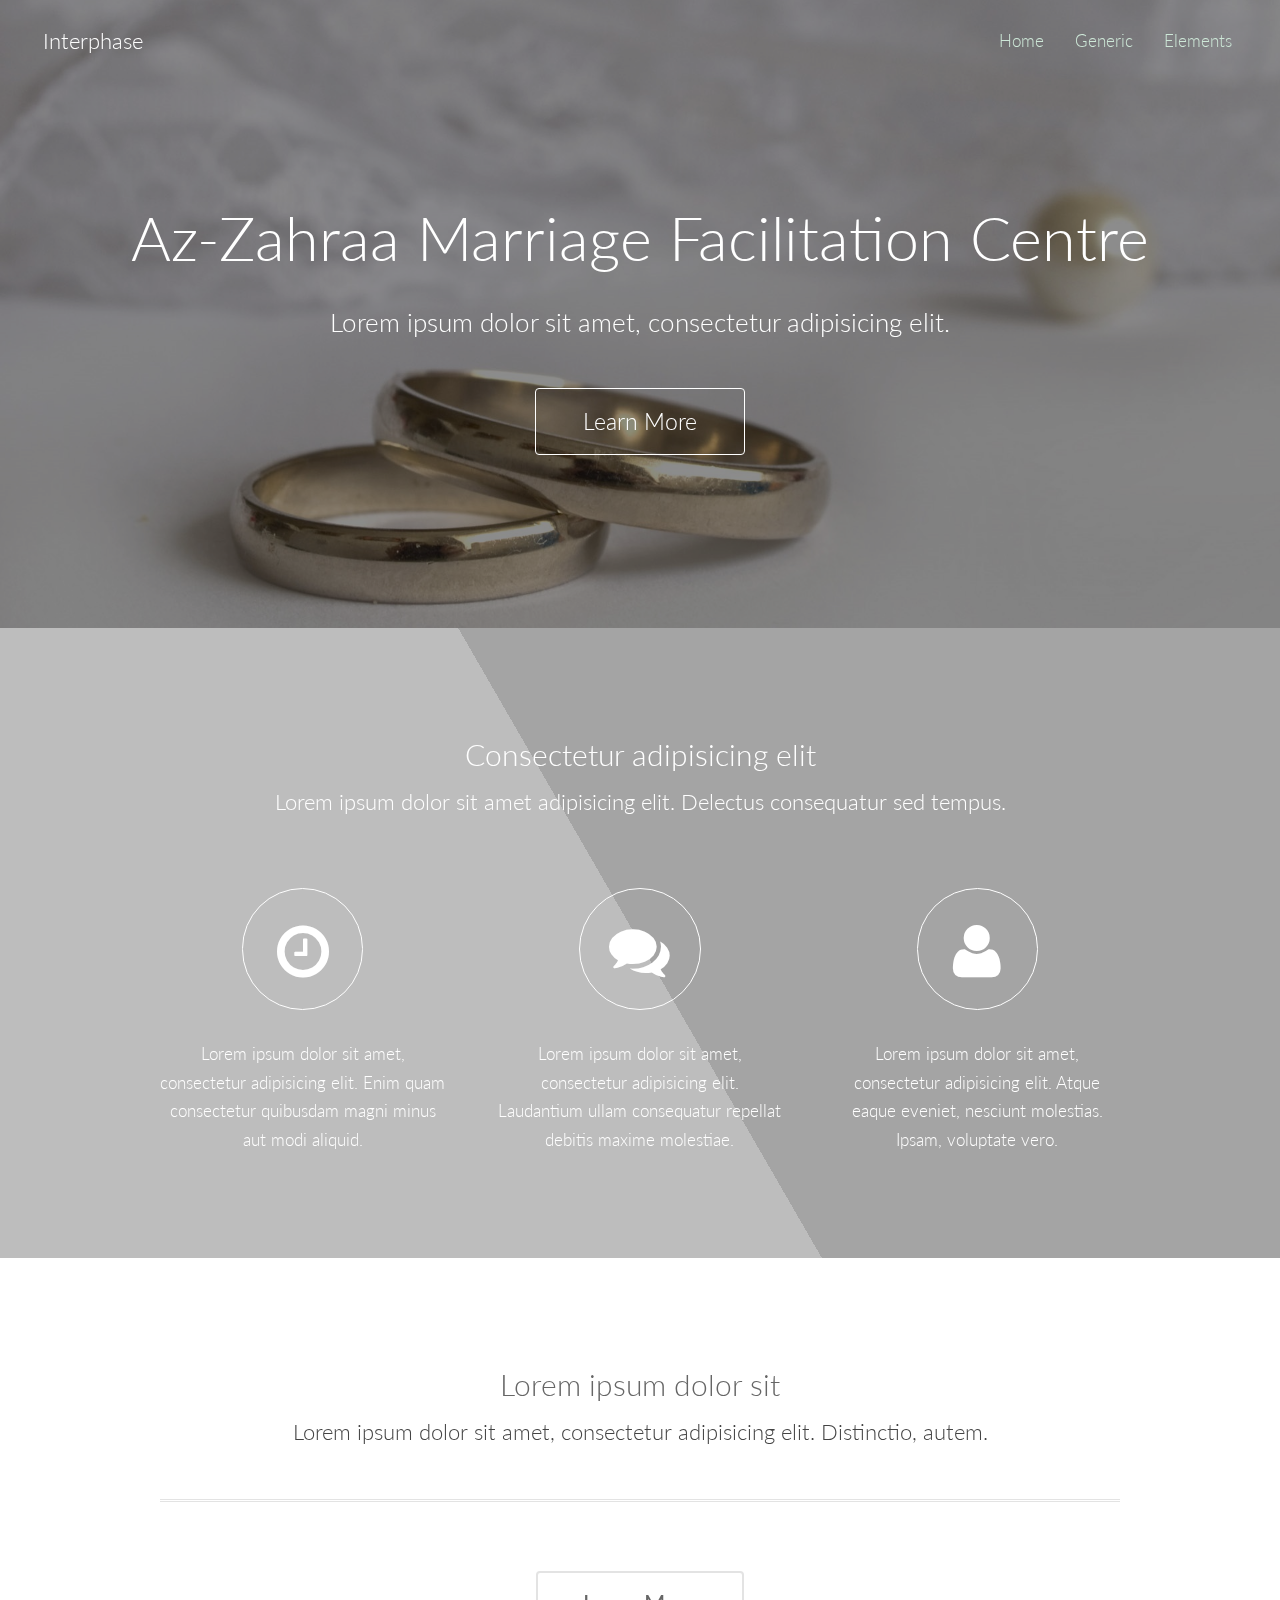
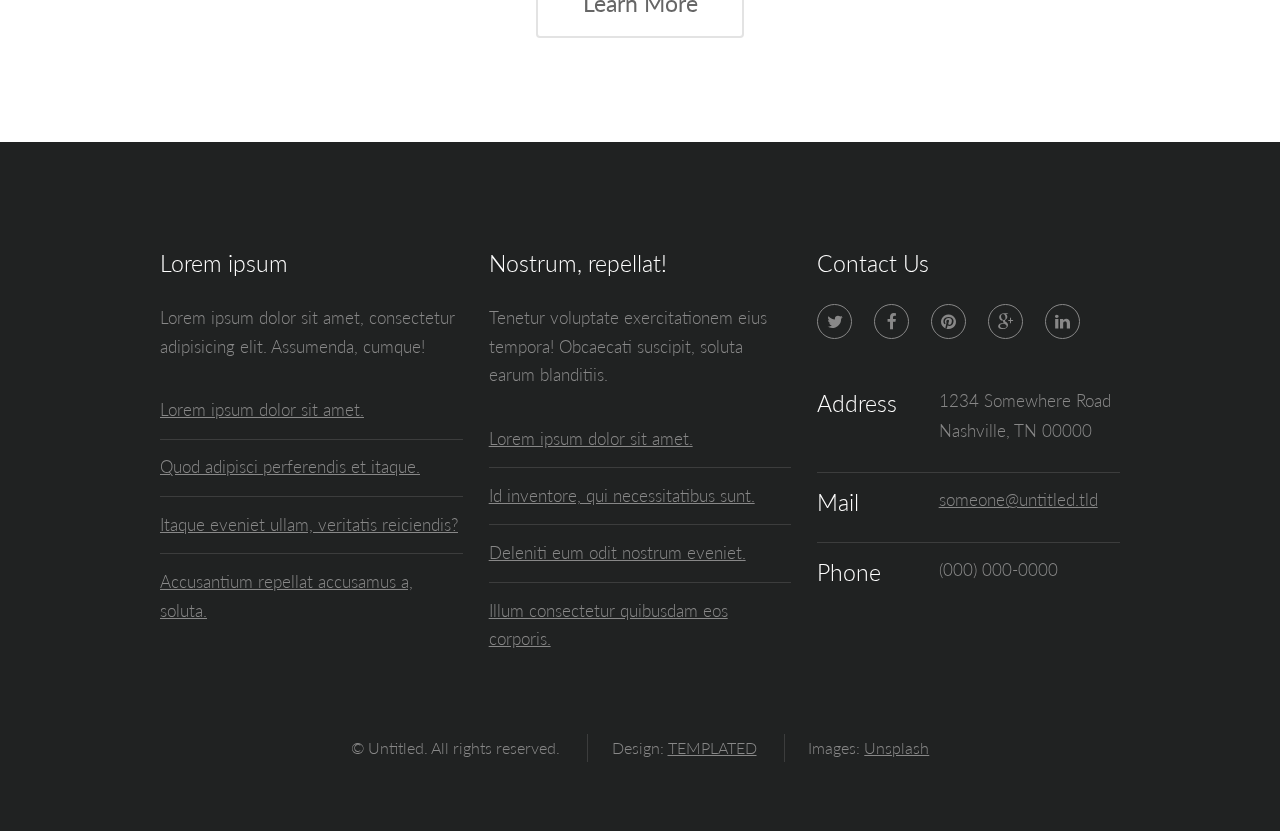
==== WebContent/public/index.html @ b281608e "Puclic website added" ====
<!DOCTYPE html>

<html lang="en">
	<head>
		<meta charset="UTF-8">
		<title>Az-Zahraa MFC</title>
		<meta http-equiv="content-type" content="text/html; charset=utf-8" />
		<meta name="description" content="" />
		<meta name="keywords" content="" />
		<!--[if lte IE 8]><script src="css/ie/html5shiv.js"></script><![endif]-->
		<script src="js/jquery.min.js"></script>
		<script src="js/skel.min.js"></script>
		<script src="js/skel-layers.min.js"></script>
		<script src="js/init.js"></script>
		<noscript>
			<link rel="stylesheet" href="css/skel.css" />
			<link rel="stylesheet" href="css/style.css" />
			<link rel="stylesheet" href="css/style-xlarge.css" />
		</noscript>
		<!--[if lte IE 8]><link rel="stylesheet" href="css/ie/v8.css" /><![endif]-->
	</head>
	<body class="landing">

		<!-- Header -->
			<header id="header">
				<h1><a href="index.html">Interphase</a></h1>
				<nav id="nav">
					<ul>
						<li><a href="index.html">Home</a></li>
						<li><a href="generic.html">Generic</a></li>
						<li><a href="elements.html">Elements</a></li>
					</ul>
				</nav>
			</header>

		<!-- Banner -->
			<section id="banner">
				<h2>Az-Zahraa Marriage Facilitation Centre</h2>
				<p>Lorem ipsum dolor sit amet, consectetur adipisicing elit.</p>
				<ul class="actions">
					<li>
						<a href="#" class="button big">Learn More</a>
					</li>
				</ul>
			</section>

		<!-- One -->
			<section id="one" class="wrapper style1 align-center">
				<div class="container">
					<header>
						<h2>Consectetur adipisicing elit</h2>
						<p>Lorem ipsum dolor sit amet adipisicing elit. Delectus consequatur sed tempus.</p>
					</header>
					<div class="row 200%">
						<section class="4u 12u$(small)">
							<i class="icon big rounded fa-clock-o"></i>
							<p>Lorem ipsum dolor sit amet, consectetur adipisicing elit. Enim quam consectetur quibusdam magni minus aut modi aliquid.</p>
						</section>
						<section class="4u 12u$(small)">
							<i class="icon big rounded fa-comments"></i>
							<p>Lorem ipsum dolor sit amet, consectetur adipisicing elit. Laudantium ullam consequatur repellat debitis maxime molestiae.</p>
						</section>
						<section class="4u$ 12u$(small)">
							<i class="icon big rounded fa-user"></i>
							<p>Lorem ipsum dolor sit amet, consectetur adipisicing elit. Atque eaque eveniet, nesciunt molestias. Ipsam, voluptate vero.</p>
						</section>
					</div>
				</div>
			</section>

		<!-- Two -->
			<section id="two" class="wrapper style2 align-center">
				<div class="container">
					<header>
						<h2>Lorem ipsum dolor sit</h2>
						<p>Lorem ipsum dolor sit amet, consectetur adipisicing elit. Distinctio, autem.</p>
					</header>
					<div class="row">
					</div>
					<footer>
						<ul class="actions">
							<li>
								<a href="#" class="button alt big">Learn More</a>
							</li>
						</ul>
					</footer>
				</div>
			</section>

		<!-- Footer -->
			<footer id="footer">
				<div class="container">
					<div class="row">
						<section class="4u 6u(medium) 12u$(small)">
							<h3>Lorem ipsum</h3>
							<p>Lorem ipsum dolor sit amet, consectetur adipisicing elit. Assumenda, cumque!</p>
							<ul class="alt">
								<li><a href="#">Lorem ipsum dolor sit amet.</a></li>
								<li><a href="#">Quod adipisci perferendis et itaque.</a></li>
								<li><a href="#">Itaque eveniet ullam, veritatis reiciendis?</a></li>
								<li><a href="#">Accusantium repellat accusamus a, soluta.</a></li>
							</ul>
						</section>
						<section class="4u 6u$(medium) 12u$(small)">
							<h3>Nostrum, repellat!</h3>
							<p>Tenetur voluptate exercitationem eius tempora! Obcaecati suscipit, soluta earum blanditiis.</p>
							<ul class="alt">
								<li><a href="#">Lorem ipsum dolor sit amet.</a></li>
								<li><a href="#">Id inventore, qui necessitatibus sunt.</a></li>
								<li><a href="#">Deleniti eum odit nostrum eveniet.</a></li>
								<li><a href="#">Illum consectetur quibusdam eos corporis.</a></li>
							</ul>
						</section>
						<section class="4u$ 12u$(medium) 12u$(small)">
							<h3>Contact Us</h3>
							<ul class="icons">
								<li><a href="#" class="icon rounded fa-twitter"><span class="label">Twitter</span></a></li>
								<li><a href="#" class="icon rounded fa-facebook"><span class="label">Facebook</span></a></li>
								<li><a href="#" class="icon rounded fa-pinterest"><span class="label">Pinterest</span></a></li>
								<li><a href="#" class="icon rounded fa-google-plus"><span class="label">Google+</span></a></li>
								<li><a href="#" class="icon rounded fa-linkedin"><span class="label">LinkedIn</span></a></li>
							</ul>
							<ul class="tabular">
								<li>
									<h3>Address</h3>
									1234 Somewhere Road<br>
									Nashville, TN 00000
								</li>
								<li>
									<h3>Mail</h3>
									<a href="#">someone@untitled.tld</a>
								</li>
								<li>
									<h3>Phone</h3>
									(000) 000-0000
								</li>
							</ul>
						</section>
					</div>
					<ul class="copyright">
						<li>&copy; Untitled. All rights reserved.</li>
						<li>Design: <a href="http://templated.co">TEMPLATED</a></li>
						<li>Images: <a href="http://unsplash.com">Unsplash</a></li>
					</ul>
				</div>
			</footer>

	</body>
</html>
---- WebContent/public/css/skel.css ----
/* Resets (http://meyerweb.com/eric/tools/css/reset/ | v2.0 | 20110126 | License: none (public domain)) */

	html,body,div,span,applet,object,iframe,h1,h2,h3,h4,h5,h6,p,blockquote,pre,a,abbr,acronym,address,big,cite,code,del,dfn,em,img,ins,kbd,q,s,samp,small,strike,strong,sub,sup,tt,var,b,u,i,center,dl,dt,dd,ol,ul,li,fieldset,form,label,legend,table,caption,tbody,tfoot,thead,tr,th,td,article,aside,canvas,details,embed,figure,figcaption,footer,header,hgroup,menu,nav,output,ruby,section,summary,time,mark,audio,video{margin:0;padding:0;border:0;font-size:100%;font:inherit;vertical-align:baseline;}article,aside,details,figcaption,figure,footer,header,hgroup,menu,nav,section{display:block;}body{line-height:1;}ol,ul{list-style:none;}blockquote,q{quotes:none;}blockquote:before,blockquote:after,q:before,q:after{content:'';content:none;}table{border-collapse:collapse;border-spacing:0;}body{-webkit-text-size-adjust:none}

/* Box Model */

	*, *:before, *:after {
		-moz-box-sizing: border-box;
		-webkit-box-sizing: border-box;
		box-sizing: border-box;
	}

/* Container */

	body {
		/* min-width: (containers) */
		min-width: 1200px;
	}

	.container {
		margin-left: auto;
		margin-right: auto;

		/* width: (containers) */
		width: 1200px;
	}

	/* Modifiers */

		/* 125% */
			.container.\31 25\25 {
				width: 100%;

				/* max-width: (containers * 1.25) */
				max-width: 1500px;

				/* min-width: (containers) */
				min-width: 1200px;
			}

		/* 75% */
			.container.\37 5\25 {

				/* width: (containers * 0.75) */
				width: 900px;

			}

		/* 50% */
			.container.\35 0\25 {

				/* width: (containers * 0.50) */
				width: 600px;

			}

		/* 25% */
			.container.\32 5\25 {

				/* width: (containers * 0.25) */
				width: 300px;

			}

/* Grid */

	.row {
		border-bottom: solid 1px transparent;
	}

	.row > * {
		float: left;
	}

	.row:after, .row:before {
		content: '';
		display: block;
		clear: both;
		height: 0;
	}

	.row.uniform > * > :first-child {
		margin-top: 0;
	}

	.row.uniform > * > :last-child {
		margin-bottom: 0;
	}

	/* Gutters */

		/* Normal */

			.row > * {
				/* padding: (gutters.horizontal) 0 0 (gutters.vertical) */
				padding: 0 0 0 2em;
			}

			.row {
				/* margin: -(gutters.horizontal) 0 0 -(gutters.vertical) */
				margin: 0 0 0 -2em;
			}

			.row.uniform > * {
				/* padding: (gutters.vertical) 0 0 (gutters.vertical) */
				padding: 2em 0 0 2em;
			}

			.row.uniform {
				/* margin: -(gutters.vertical) 0 0 -(gutters.vertical) */
				margin: -2em 0 0 -2em;
			}

		/* 200% */

			.row.\32 00\25 > * {
				/* padding: (gutters.horizontal) 0 0 (gutters.vertical) */
				padding: 0 0 0 4em;
			}

			.row.\32 00\25 {
				/* margin: -(gutters.horizontal) 0 0 -(gutters.vertical) */
				margin: 0 0 0 -4em;
			}

			.row.uniform.\32 00\25 > * {
				/* padding: (gutters.vertical) 0 0 (gutters.vertical) */
				padding: 4em 0 0 4em;
			}

			.row.uniform.\32 00\25 {
				/* margin: -(gutters.vertical) 0 0 -(gutters.vertical) */
				margin: -4em 0 0 -4em;
			}

		/* 150% */

			.row.\31 50\25 > * {
				/* padding: (gutters.horizontal) 0 0 (gutters.vertical) */
				padding: 0 0 0 1.5em;
			}

			.row.\31 50\25 {
				/* margin: -(gutters.horizontal) 0 0 -(gutters.vertical) */
				margin: 0 0 0 -1.5em;
			}

			.row.uniform.\31 50\25 > * {
				/* padding: (gutters.vertical) 0 0 (gutters.vertical) */
				padding: 1.5em 0 0 1.5em;
			}

			.row.uniform.\31 50\25 {
				/* margin: -(gutters.vertical) 0 0 -(gutters.vertical) */
				margin: -1.5em 0 0 -1.5em;
			}

		/* 50% */

			.row.\35 0\25 > * {
				/* padding: (gutters.horizontal) 0 0 (gutters.vertical) */
				padding: 0 0 0 1em;
			}

			.row.\35 0\25 {
				/* margin: -(gutters.horizontal) 0 0 -(gutters.vertical) */
				margin: 0 0 0 -1em;
			}

			.row.uniform.\35 0\25 > * {
				/* padding: (gutters.vertical) 0 0 (gutters.vertical) */
				padding: 1em 0 0 1em;
			}

			.row.uniform.\35 0\25 {
				/* margin: -(gutters.vertical) 0 0 -(gutters.vertical) */
				margin: -1em 0 0 -1em;
			}

		/* 25% */

			.row.\32 5\25 > * {
				/* padding: (gutters.horizontal) 0 0 (gutters.vertical) */
				padding: 0 0 0 0.5em;
			}

			.row.\32 5\25 {
				/* margin: -(gutters.horizontal) 0 0 -(gutters.vertical) */
				margin: 0 0 0 -0.5em;
			}

			.row.uniform.\32 5\25 > * {
				/* padding: (gutters.vertical) 0 0 (gutters.vertical) */
				padding: 0.5em 0 0 0.5em;
			}

			.row.uniform.\32 5\25 {
				/* margin: -(gutters.vertical) 0 0 -(gutters.vertical) */
				margin: -0.5em 0 0 -0.5em;
			}

		/* 0% */

			.row.\30 \25 > * {
				/* padding: (gutters.horizontal) 0 0 (gutters.vertical) */
				padding: 0;
			}

			.row.\30 \25 {
				/* margin: -(gutters.horizontal) 0 0 -(gutters.vertical) */
				margin: 0;
			}

	/* Cells */

		.\31 2u, .\31 2u\24, .\31 2u\28 1\29, .\31 2u\24\28 1\29 { width: 100%; clear: none; }
		.\31 1u, .\31 1u\24, .\31 1u\28 1\29, .\31 1u\24\28 1\29 { width: 91.6666666667%; clear: none; }
		.\31 0u, .\31 0u\24, .\31 0u\28 1\29, .\31 0u\24\28 1\29 { width: 83.3333333333%; clear: none; }
		.\39 u, .\39 u\24, .\39 u\28 1\29, .\39 u\24\28 1\29 { width: 75%; clear: none; }
		.\38 u, .\38 u\24, .\38 u\28 1\29, .\38 u\24\28 1\29 { width: 66.6666666667%; clear: none; }
		.\37 u, .\37 u\24, .\37 u\28 1\29, .\37 u\24\28 1\29 { width: 58.3333333333%; clear: none; }
		.\36 u, .\36 u\24, .\36 u\28 1\29, .\36 u\24\28 1\29 { width: 50%; clear: none; }
		.\35 u, .\35 u\24, .\35 u\28 1\29, .\35 u\24\28 1\29 { width: 41.6666666667%; clear: none; }
		.\34 u, .\34 u\24, .\34 u\28 1\29, .\34 u\24\28 1\29 { width: 33.3333333333%; clear: none; }
		.\33 u, .\33 u\24, .\33 u\28 1\29, .\33 u\24\28 1\29 { width: 25%; clear: none; }
		.\32 u, .\32 u\24, .\32 u\28 1\29, .\32 u\24\28 1\29 { width: 16.6666666667%; clear: none; }
		.\31 u, .\31 u\24, .\31 u\28 1\29, .\31 u\24\28 1\29 { width: 8.3333333333%; clear: none; }

		.\31 2u\24 + *, .\31 2u\24\28 1\29 + *,
		.\31 1u\24 + *, .\31 1u\24\28 1\29 + *,
		.\31 0u\24 + *, .\31 0u\24\28 1\29 + *,
		.\39 u\24 + *, .\39 u\24\28 1\29 + *,
		.\38 u\24 + *, .\38 u\24\28 1\29 + *,
		.\37 u\24 + *, .\37 u\24\28 1\29 + *,
		.\36 u\24 + *, .\36 u\24\28 1\29 + *,
		.\35 u\24 + *, .\35 u\24\28 1\29 + *,
		.\34 u\24 + *, .\34 u\24\28 1\29 + *,
		.\33 u\24 + *, .\33 u\24\28 1\29 + *,
		.\32 u\24 + *, .\32 u\24\28 1\29 + *,
		.\31 u\24  + *,  .\31 u\24\28 1\29 + * {
			clear: left;
		}

		.\-11u { margin-left: 91.6666666667% }
		.\-10u { margin-left: 83.3333333333% }
		.\-9u { margin-left: 75% }
		.\-8u { margin-left: 66.6666666667% }
		.\-7u { margin-left: 58.3333333333% }
		.\-6u { margin-left: 50% }
		.\-5u { margin-left: 41.6666666667% }
		.\-4u { margin-left: 33.3333333333% }
		.\-3u { margin-left: 25% }
		.\-2u { margin-left: 16.6666666667% }
		.\-1u { margin-left: 8.3333333333% }
---- WebContent/public/css/style.css ----
@charset "UTF-8";
@import url(font-awesome.min.css);
@import url("http://fonts.googleapis.com/css?family=Lato:300,400");

/*
	Interphase by TEMPLATED
	templated.co @templatedco
	Released for free under the Creative Commons Attribution 3.0 license (templated.co/license)
*/

/* Basic */

	body {
		background: #fff;
	}

	body, input, select, textarea {
		color: #444;
		font-family: "Lato", Helvetica, sans-serif;
		font-size: 15pt;
		font-weight: 300;
		line-height: 1.65em;
	}

	a {
		color: #BDBDBD;
		text-decoration: underline;
	}

		a:hover {
			text-decoration: none;
		}

	strong, b {
		color: #666;
		font-weight: 400;
	}

	em, i {
		font-style: italic;
	}

	p {
		margin: 0 0 2em 0;
	}

	h1, h2, h3, h4, h5, h6 {
		color: #666;
		font-weight: 300;
		line-height: 1em;
		margin: 0 0 1em 0;
	}

		h1 a, h2 a, h3 a, h4 a, h5 a, h6 a {
			color: inherit;
			text-decoration: none;
		}

	h2 {
		font-size: 1.75em;
		line-height: 1.5em;
	}

	h3 {
		font-size: 1.35em;
		line-height: 1.5em;
	}

	h4 {
		font-size: 1.1em;
		line-height: 1.5em;
	}

	h5 {
		font-size: 0.9em;
		line-height: 1.5em;
	}

	h6 {
		font-size: 0.7em;
		line-height: 1.5em;
	}

	sub {
		font-size: 0.8em;
		position: relative;
		top: 0.5em;
	}

	sup {
		font-size: 0.8em;
		position: relative;
		top: -0.5em;
	}

	hr {
		border: 0;
		border-bottom: medium 1px rgba(144, 144, 144, 0.25);
		margin: 2em 0;
	}

		hr.major {
			margin: 3em 0;
		}

	blockquote {
		border-left: solid 4px rgba(144, 144, 144, 0.25);
		font-style: italic;
		margin: 0 0 2em 0;
		padding: 0.5em 0 0.5em 2em;
	}

	code {
		background: rgba(144, 144, 144, 0.075);
		border-radius: 4px;
		border: solid 1px rgba(144, 144, 144, 0.25);
		font-family: "Courier New", monospace;
		font-size: 0.9em;
		margin: 0 0.25em;
		padding: 0.25em 0.65em;
	}

	pre {
		-webkit-overflow-scrolling: touch;
		font-family: "Courier New", monospace;
		font-size: 0.9em;
		margin: 0 0 2em 0;
	}

		pre code {
			display: block;
			line-height: 1.75em;
			padding: 1em 1.5em;
			overflow-x: auto;
		}

	.align-left {
		text-align: left;
	}

	.align-center {
		text-align: center;
	}

	.align-right {
		text-align: right;
	}

/* Section/Article */

	section.special, article.special {
		text-align: center;
	}

	header p {
		position: relative;
		margin: 0 0 1.5em 0;
	}

	header h2 + p {
		font-size: 1.25em;
		margin-top: -1em;
		line-height: 1.5em;
	}

	header h3 + p {
		font-size: 1.1em;
		margin-top: -0.8em;
		line-height: 1.5em;
	}

	header h4 + p,
	header h5 + p,
	header h6 + p {
		font-size: 0.9em;
		margin-top: -0.6em;
		line-height: 1.5em;
	}

	header.major {
		text-align: center;
		margin-bottom: 3em;
	}

		header.major h2 {
			font-size: 3em;
		}

		header.major p {
			border-top: medium double rgba(144, 144, 144, 0.25);
			display: inline-block;
			padding: 2em 2em 0 2em;
		}

/* Form */

	form {
		margin: 0 0 2em 0;
	}

	label {
		color: #666;
		display: block;
		font-size: 0.9em;
		font-weight: 400;
		margin: 0 0 1em 0;
	}

	input[type="text"],
	input[type="password"],
	input[type="email"],
	select,
	textarea {
		-moz-appearance: none;
		-webkit-appearance: none;
		-o-appearance: none;
		-ms-appearance: none;
		appearance: none;
		background: rgba(144, 144, 144, 0.075);
		border-radius: 4px;
		border: none;
		border: solid 1px rgba(144, 144, 144, 0.25);
		color: inherit;
		display: block;
		outline: 0;
		padding: 0 1em;
		text-decoration: none;
		width: 100%;
	}

		input[type="text"]:invalid,
		input[type="password"]:invalid,
		input[type="email"]:invalid,
		select:invalid,
		textarea:invalid {
			box-shadow: none;
		}

		input[type="text"]:focus,
		input[type="password"]:focus,
		input[type="email"]:focus,
		select:focus,
		textarea:focus {
			border-color: #BDBDBD;
			box-shadow: 0 0 0 1px #BDBDBD;
		}

	.select-wrapper {
		text-decoration: none;
		display: block;
		position: relative;
	}

		.select-wrapper:before {
			content: "";
			-moz-osx-font-smoothing: grayscale;
			-webkit-font-smoothing: antialiased;
			font-family: FontAwesome;
			font-style: normal;
			font-weight: normal;
			text-transform: none !important;
		}

		.select-wrapper:before {
			color: rgba(144, 144, 144, 0.25);
			display: block;
			height: 2.75em;
			line-height: 2.75em;
			pointer-events: none;
			position: absolute;
			right: 0;
			text-align: center;
			top: 0;
			width: 2.75em;
		}

		.select-wrapper select::-ms-expand {
			display: none;
		}

	input[type="text"],
	input[type="password"],
	input[type="email"],
	select {
		height: 2.75em;
	}

	textarea {
		padding: 0.75em 1em;
	}

	input[type="checkbox"],
	input[type="radio"] {
		-moz-appearance: none;
		-webkit-appearance: none;
		-o-appearance: none;
		-ms-appearance: none;
		appearance: none;
		display: block;
		float: left;
		margin-right: -2em;
		opacity: 0;
		width: 1em;
		z-index: -1;
	}

		input[type="checkbox"] + label,
		input[type="radio"] + label {
			text-decoration: none;
			color: #444;
			cursor: pointer;
			display: inline-block;
			font-size: 1em;
			font-weight: 300;
			padding-left: 2.4em;
			padding-right: 0.75em;
			position: relative;
		}

			input[type="checkbox"] + label:before,
			input[type="radio"] + label:before {
				-moz-osx-font-smoothing: grayscale;
				-webkit-font-smoothing: antialiased;
				font-family: FontAwesome;
				font-style: normal;
				font-weight: normal;
				text-transform: none !important;
			}

			input[type="checkbox"] + label:before,
			input[type="radio"] + label:before {
				background: rgba(144, 144, 144, 0.075);
				border-radius: 4px;
				border: solid 1px rgba(144, 144, 144, 0.25);
				content: '';
				display: inline-block;
				height: 1.65em;
				left: 0;
				line-height: 1.58125em;
				position: absolute;
				text-align: center;
				top: 0;
				width: 1.65em;
			}

		input[type="checkbox"]:checked + label:before,
		input[type="radio"]:checked + label:before {
			background: #A4A4A4;
			border-color: #A4A4A4;
			color: #ffffff;
			content: '\f00c';
		}

		input[type="checkbox"]:focus + label:before,
		input[type="radio"]:focus + label:before {
			border-color: #BDBDBD;
			box-shadow: 0 0 0 1px #BDBDBD;
		}

	input[type="checkbox"] + label:before {
		border-radius: 4px;
	}

	input[type="radio"] + label:before {
		border-radius: 100%;
	}

	::-webkit-input-placeholder {
		color: #888 !important;
		opacity: 1.0;
	}

	:-moz-placeholder {
		color: #888 !important;
		opacity: 1.0;
	}

	::-moz-placeholder {
		color: #888 !important;
		opacity: 1.0;
	}

	:-ms-input-placeholder {
		color: #888 !important;
		opacity: 1.0;
	}

	.formerize-placeholder {
		color: #888 !important;
		opacity: 1.0;
	}

/* Box */

	.box {
		border-radius: 4px;
		border: solid 1px rgba(144, 144, 144, 0.25);
		margin-bottom: 2em;
		padding: 1.5em;
	}

		.box > :last-child,
		.box > :last-child > :last-child,
		.box > :last-child > :last-child > :last-child {
			margin-bottom: 0;
		}

		.box.alt {
			border: 0;
			border-radius: 0;
			padding: 0;
		}

/* Icon */

	.icon {
		text-decoration: none;
		border-bottom: none;
		position: relative;
	}

		.icon:before {
			-moz-osx-font-smoothing: grayscale;
			-webkit-font-smoothing: antialiased;
			font-family: FontAwesome;
			font-style: normal;
			font-weight: normal;
			text-transform: none !important;
		}

		.icon > .label {
			display: none;
		}

		.icon.rounded {
			border-radius: 100%;
			border: 1px solid #BDBDBD;
			display: inline-block;
			height: 2em;
			line-height: 2em;
			text-align: center;
			width: 2em;
		}

			.icon.rounded.big {
				font-size: 3.5em;
			}

/* Image */

	.image {
		border-radius: 4px;
		border: 0;
		display: inline-block;
		position: relative;
	}

		.image img {
			border-radius: 4px;
			display: block;
		}

		.image.left {
			float: left;
			padding: 0 1.5em 1em 0;
			top: 0.25em;
		}

		.image.right {
			float: right;
			padding: 0 0 1em 1.5em;
			top: 0.25em;
		}

		.image.left, .image.right {
			max-width: 40%;
		}

			.image.left img, .image.right img {
				width: 100%;
			}

		.image.fit {
			display: block;
			margin: 0 0 2em 0;
			width: 100%;
		}

			.image.fit img {
				width: 100%;
			}

/* List */

	ol {
		list-style: decimal;
		margin: 0 0 2em 0;
		padding-left: 1.25em;
	}

		ol li {
			padding-left: 0.25em;
		}

	ul {
		list-style: disc;
		margin: 0 0 2em 0;
		padding-left: 1em;
	}

		ul li {
			padding-left: 0.5em;
		}

		ul.alt {
			list-style: none;
			padding-left: 0;
		}

			ul.alt li {
				border-top: solid 1px rgba(144, 144, 144, 0.25);
				padding: 0.8em 0;
			}

				ul.alt li:first-child {
					border-top: 0;
					padding-top: 0;
				}

		ul.icons {
			cursor: default;
			list-style: none;
			padding-left: 0;
		}

			ul.icons li {
				display: inline-block;
				padding: 0 1em 0 0;
			}

				ul.icons li:last-child {
					padding-right: 0;
				}

		ul.actions {
			cursor: default;
			list-style: none;
			padding-left: 0;
		}

			ul.actions li {
				display: inline-block;
				padding: 0 1em 0 0;
				vertical-align: middle;
			}

				ul.actions li:last-child {
					padding-right: 0;
				}

			ul.actions.small li {
				padding: 0 0.5em 0 0;
			}

			ul.actions.vertical li {
				display: block;
				padding: 1em 0 0 0;
			}

				ul.actions.vertical li:first-child {
					padding-top: 0;
				}

				ul.actions.vertical li > * {
					margin-bottom: 0;
				}

			ul.actions.vertical.small li {
				padding: 0.5em 0 0 0;
			}

				ul.actions.vertical.small li:first-child {
					padding-top: 0;
				}

			ul.actions.fit {
				display: table;
				margin-left: -1em;
				padding: 0;
				table-layout: fixed;
				width: calc(100% + 1em);
			}

				ul.actions.fit li {
					display: table-cell;
					padding: 0 0 0 1em;
				}

					ul.actions.fit li > * {
						margin-bottom: 0;
					}

				ul.actions.fit.small {
					margin-left: -0.5em;
					width: calc(100% + 0.5em);
				}

					ul.actions.fit.small li {
						padding: 0 0 0 0.5em;
					}

		ul.tabular {
			list-style: outside none none;
			padding: 0px;
		}

			ul.tabular li {
				border-top: solid 1px rgba(144, 144, 144, 0.25);
				line-height: 1.75em;
				margin: 1.5em 0px 0px;
				padding-left: 7em;
				padding-top: 12px;
				position: relative;
			}

				ul.tabular li:first-child {
					border-top: 0;
					margin-top: 0;
				}

				ul.tabular li h3 {
					left: 0px;
					position: absolute;
					text-align: center;
					top: 12px;
					vertical-align: top;
					width: 1em;
				}

	dl {
		margin: 0 0 2em 0;
	}

/* Table */

	.table-wrapper {
		-webkit-overflow-scrolling: touch;
		overflow-x: auto;
	}

	table {
		margin: 0 0 2em 0;
		width: 100%;
	}

		table tbody tr {
			border: solid 1px rgba(144, 144, 144, 0.25);
			border-left: 0;
			border-right: 0;
		}

			table tbody tr:nth-child(2n + 1) {
				background-color: rgba(144, 144, 144, 0.075);
			}

		table td {
			padding: 0.75em 0.75em;
		}

		table th {
			color: #666;
			font-size: 0.9em;
			font-weight: 400;
			padding: 0 0.75em 0.75em 0.75em;
			text-align: left;
		}

		table thead {
			border-bottom: solid 2px rgba(144, 144, 144, 0.25);
		}

		table tfoot {
			border-top: solid 2px rgba(144, 144, 144, 0.25);
		}

		table.alt {
			border-collapse: separate;
		}

			table.alt tbody tr td {
				border: solid 1px rgba(144, 144, 144, 0.25);
				border-left-width: 0;
				border-top-width: 0;
			}

				table.alt tbody tr td:first-child {
					border-left-width: 1px;
				}

			table.alt tbody tr:first-child td {
				border-top-width: 1px;
			}

			table.alt thead {
				border-bottom: 0;
			}

			table.alt tfoot {
				border-top: 0;
			}

/* Button */

	input[type="submit"],
	input[type="reset"],
	input[type="button"],
	.button {
		-moz-appearance: none;
		-webkit-appearance: none;
		-o-appearance: none;
		-ms-appearance: none;
		appearance: none;
		-moz-transition: background-color 0.2s ease-in-out, color 0.2s ease-in-out;
		-webkit-transition: background-color 0.2s ease-in-out, color 0.2s ease-in-out;
		-o-transition: background-color 0.2s ease-in-out, color 0.2s ease-in-out;
		-ms-transition: background-color 0.2s ease-in-out, color 0.2s ease-in-out;
		transition: background-color 0.2s ease-in-out, color 0.2s ease-in-out;
		background-color: #A4A4A4;
		border-radius: 4px;
		border: 0;
		color: #ffffff !important;
		cursor: pointer;
		display: inline-block;
		font-weight: 400;
		height: 2.85em;
		line-height: 2.8em;
		padding: 0 2em;
		text-align: center;
		text-decoration: none;
		white-space: nowrap;
	}

		input[type="submit"]:hover,
		input[type="reset"]:hover,
		input[type="button"]:hover,
		.button:hover {
			background-color: #42b972;
		}

		input[type="submit"]:active,
		input[type="reset"]:active,
		input[type="button"]:active,
		.button:active {
			background-color: #34935a;
		}

		input[type="submit"].icon,
		input[type="reset"].icon,
		input[type="button"].icon,
		.button.icon {
			padding-left: 1.35em;
		}

			input[type="submit"].icon:before,
			input[type="reset"].icon:before,
			input[type="button"].icon:before,
			.button.icon:before {
				margin-right: 0.5em;
			}

		input[type="submit"].fit,
		input[type="reset"].fit,
		input[type="button"].fit,
		.button.fit {
			display: block;
			margin: 0 0 1em 0;
			width: 100%;
		}

		input[type="submit"].small,
		input[type="reset"].small,
		input[type="button"].small,
		.button.small {
			font-size: 0.8em;
		}

		input[type="submit"].big,
		input[type="reset"].big,
		input[type="button"].big,
		.button.big {
			font-size: 1.35em;
		}

		input[type="submit"].alt,
		input[type="reset"].alt,
		input[type="button"].alt,
		.button.alt {
			background-color: transparent;
			box-shadow: inset 0 0 0 2px rgba(144, 144, 144, 0.25);
			color: #666 !important;
		}

			input[type="submit"].alt:hover,
			input[type="reset"].alt:hover,
			input[type="button"].alt:hover,
			.button.alt:hover {
				background-color: rgba(144, 144, 144, 0.075);
			}

			input[type="submit"].alt:active,
			input[type="reset"].alt:active,
			input[type="button"].alt:active,
			.button.alt:active {
				background-color: rgba(144, 144, 144, 0.2);
			}

			input[type="submit"].alt.icon:before,
			input[type="reset"].alt.icon:before,
			input[type="button"].alt.icon:before,
			.button.alt.icon:before {
				color: #888;
			}

		input[type="submit"].special,
		input[type="reset"].special,
		input[type="button"].special,
		.button.special {
			background-color: #BDBDBD;
			color: #ffffff !important;
		}

			input[type="submit"].special:hover,
			input[type="reset"].special:hover,
			input[type="button"].special:hover,
			.button.special:hover {
				background-color: #5cb67e;
			}

			input[type="submit"].special:active,
			input[type="reset"].special:active,
			input[type="button"].special:active,
			.button.special:active {
				background-color: #459a65;
			}

		input[type="submit"].disabled, input[type="submit"]:disabled,
		input[type="reset"].disabled,
		input[type="reset"]:disabled,
		input[type="button"].disabled,
		input[type="button"]:disabled,
		.button.disabled,
		.button:disabled {
			background-color: #444 !important;
			box-shadow: inset 0 -0.15em 0 0 rgba(0, 0, 0, 0.15);
			color: #fff !important;
			cursor: default;
			opacity: 0.25;
		}

/* Header */

	body.landing #header {
		background-color: transparent;
		left: 0;
		position: absolute;
		top: 0;
	}

	#header {
		background-color: #202222;
		color: #ffffff;
		cursor: default;
		height: 4.75em;
		line-height: 4.75em;
		width: 100%;
		z-index: 10000;
	}

		#header h1 {
			color: #ffffff;
			height: inherit;
			left: 2.5em;
			line-height: inherit;
			margin: 0;
			padding: 0;
			position: absolute;
			top: 0;
		}

			#header h1 a {
				font-size: 1.25em;
			}

		#header nav {
			height: inherit;
			line-height: inherit;
			position: absolute;
			right: 2.75em;
			top: 0;
			vertical-align: middle;
		}

			#header nav > ul {
				list-style: none;
				margin: 0;
				padding-left: 0;
			}

				#header nav > ul > li {
					border-radius: 4px;
					display: inline-block;
					margin-left: 1.5em;
					padding-left: 0;
				}

					#header nav > ul > li a {
						-moz-transition: color 0.2s ease-in-out;
						-webkit-transition: color 0.2s ease-in-out;
						-o-transition: color 0.2s ease-in-out;
						-ms-transition: color 0.2s ease-in-out;
						transition: color 0.2s ease-in-out;
						color: #cee8d8;
						display: inline-block;
						text-decoration: none;
					}

						#header nav > ul > li a:hover {
							color: #ffffff;
						}

					#header nav > ul > li:first-child {
						margin-left: 0;
					}

					#header nav > ul > li .button {
						height: 2.25em;
						line-height: 2.25em;
						margin-bottom: 0;
						padding: 0 1em;
						position: relative;
						top: -0.075em;
						vertical-align: middle;
					}

		#header .container {
			position: relative;
		}

			#header .container h1 {
				left: 0;
			}

			#header .container nav {
				right: 0;
			}

/* Banner */

	#banner {
		background: url("images/overlay.png"), url("../images/banner.jpg");
		background-position: center;
		background-repeat: no-repeat;
		background-size: cover;
		color: #ffffff;
		padding: 16em 0em 14em;
		text-align: center;
	}

		#banner h2 {
			color: #ffffff;
			font-size: 3em;
			line-height: 1em;
			margin: 0 0 0.5em 0;
			padding: 0;
		}

		#banner p {
			font-size: 1.5em;
			margin: 1.5em 0 0 0;
		}

		#banner .actions {
			margin: 3em 0 0 0;
		}

		#banner .button {
			background-color: transparent;
			border: 1px solid #ffffff;
			font-weight: 300;
		}

			#banner .button:hover {
				background-color: rgba(255, 255, 255, 0.2);
			}

/* Wrapper */

	.wrapper {
		padding: 6em 0em 4em;
	}

		.wrapper.style1 {
			background-color: #A4A4A4;
			-moz-background-image: linear-gradient(60deg, #BDBDBD 50%, #A4A4A4 50%);
			-webkit-background-image: linear-gradient(60deg, #BDBDBD 50%, #A4A4A4 50%);
			-o-background-image: linear-gradient(60deg, #BDBDBD 50%, #A4A4A4 50%);
			-ms-background-image: linear-gradient(60deg, #BDBDBD 50%, #A4A4A4 50%);
			background-image: linear-gradient(60deg, #BDBDBD 50%, #A4A4A4 50%);
			color: #ffffff;
		}

			.wrapper.style1 header {
				margin-bottom: 4em;
			}

			.wrapper.style1 h2 {
				color: #ffffff;
			}

			.wrapper.style1 .icon.big {
				border-color: #ffffff;
				margin-bottom: 0.5em;
			}

		.wrapper.style2 .title, .wrapper.style2 header {
			border-bottom: medium double rgba(144, 144, 144, 0.25);
			padding-bottom: 1em;
		}

		.wrapper.style2 header {
			margin-bottom: 4em;
		}

		.wrapper.style2 .feature {
			margin: 0 0 2em 0;
		}

/* Footer */

	#footer {
		background: #202222;
		color: #888;
		padding: 6em 0em 4em;
	}

		#footer h2, #footer h3, #footer h4 {
			color: #ffffff;
		}

		#footer a {
			-moz-transition: all 0.2s ease-in-out;
			-webkit-transition: all 0.2s ease-in-out;
			-o-transition: all 0.2s ease-in-out;
			-ms-transition: all 0.2s ease-in-out;
			transition: all 0.2s ease-in-out;
			color: #888;
		}

			#footer a:active, #footer a:hover {
				color: #ffffff;
			}

		#footer .icons .rounded {
			border-color: #888;
			font-size: 1.5em;
		}

			#footer .icons .rounded:active, #footer .icons .rounded:hover {
				border-color: #ffffff;
			}

		#footer .copyright {
			font-size: 0.9em;
			margin: 2em 0 0 0;
			padding: 0;
			text-align: center;
		}

			#footer .copyright li {
				border-left: solid 1px rgba(144, 144, 144, 0.25);
				display: inline-block;
				list-style: none;
				margin-left: 1.5em;
				padding-left: 1.5em;
			}

				#footer .copyright li:first-child {
					border-left: 0;
					margin-left: 0;
					padding-left: 0;
				}
---- WebContent/public/css/style-xlarge.css ----
/*
	Interphase by TEMPLATED
	templated.co @templatedco
	Released for free under the Creative Commons Attribution 3.0 license (templated.co/license)
*/

/* Basic */

	body, input, select, textarea {
		font-size: 13pt;
	}
---- WebContent/public/css/ie/v8.css ----
/*
	Interphase by TEMPLATED
	templated.co @templatedco
	Released for free under the Creative Commons Attribution 3.0 license (templated.co/license)
*/

/* Banner */

	#banner {
		background: url("../../images/banner.jpg");
		background-size: cover;
		-ms-behavior: url("css/ie/backgroundsize.min.htc");
	}
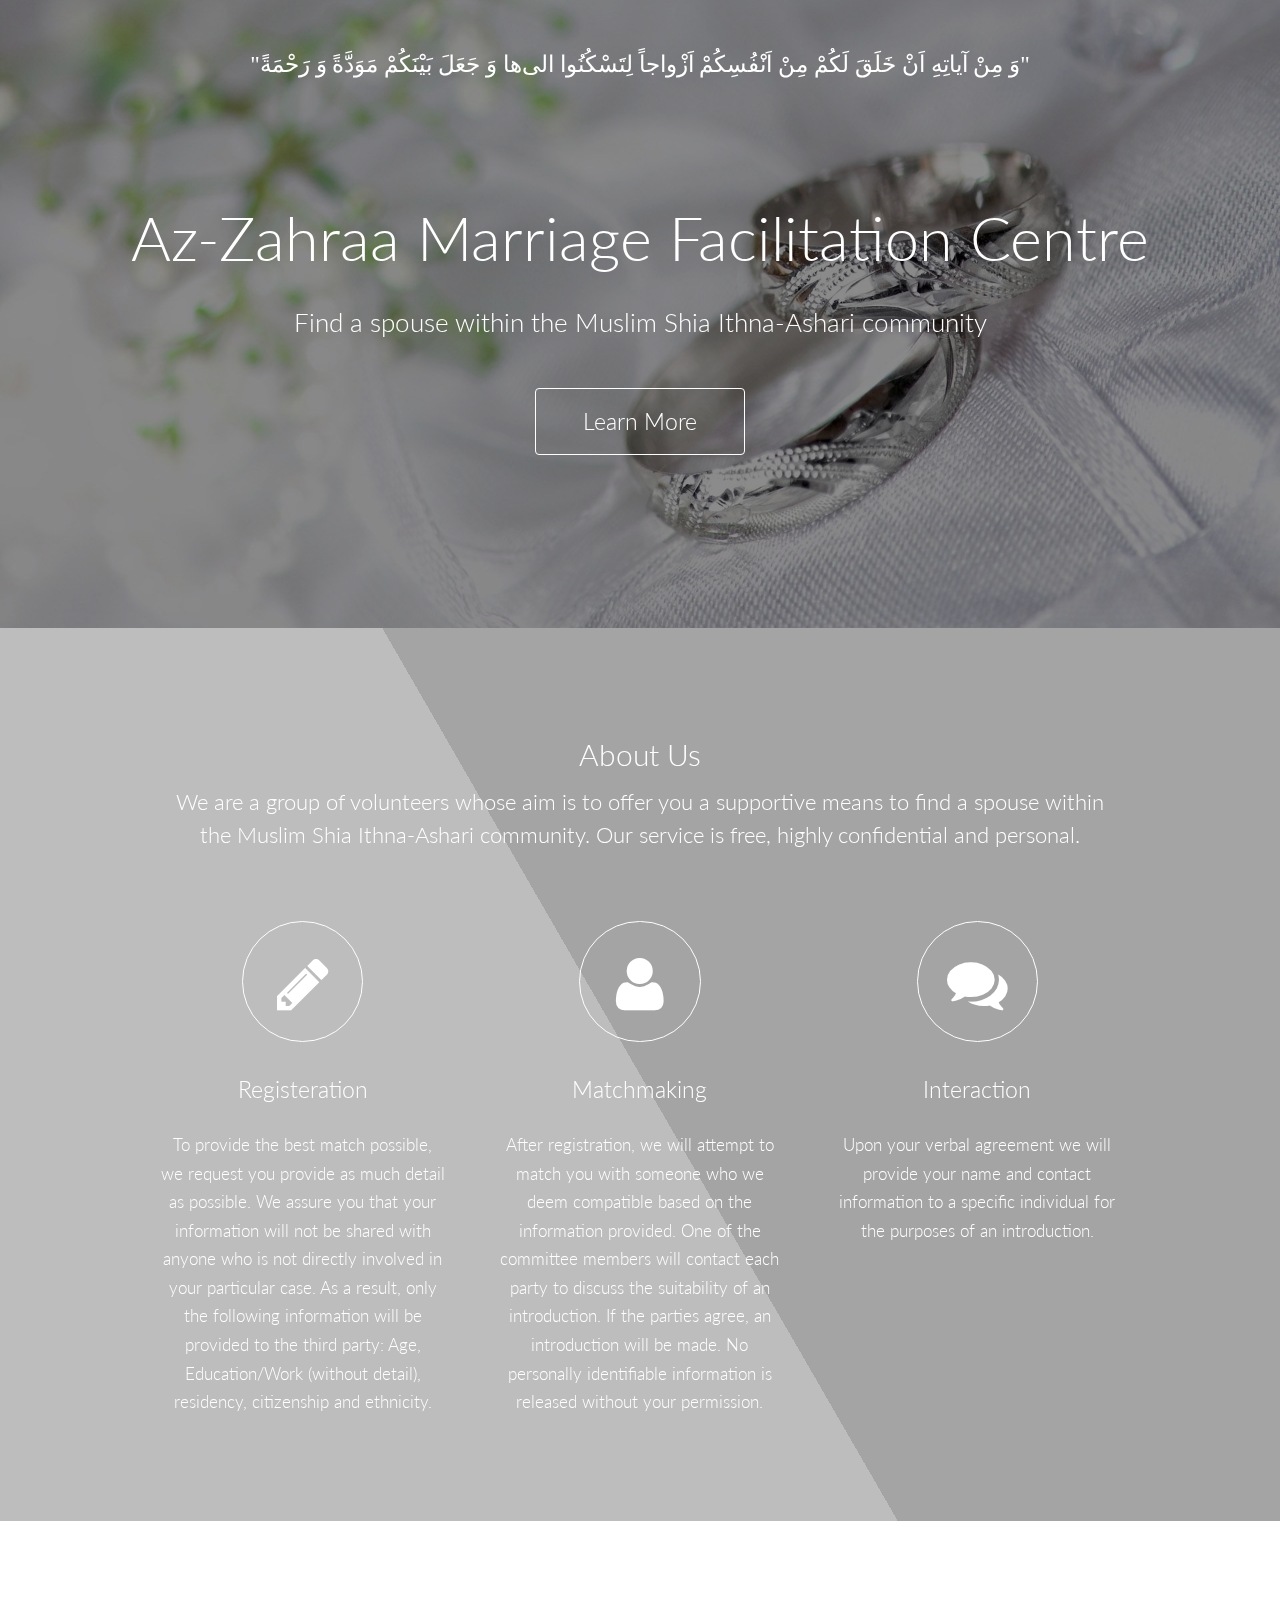
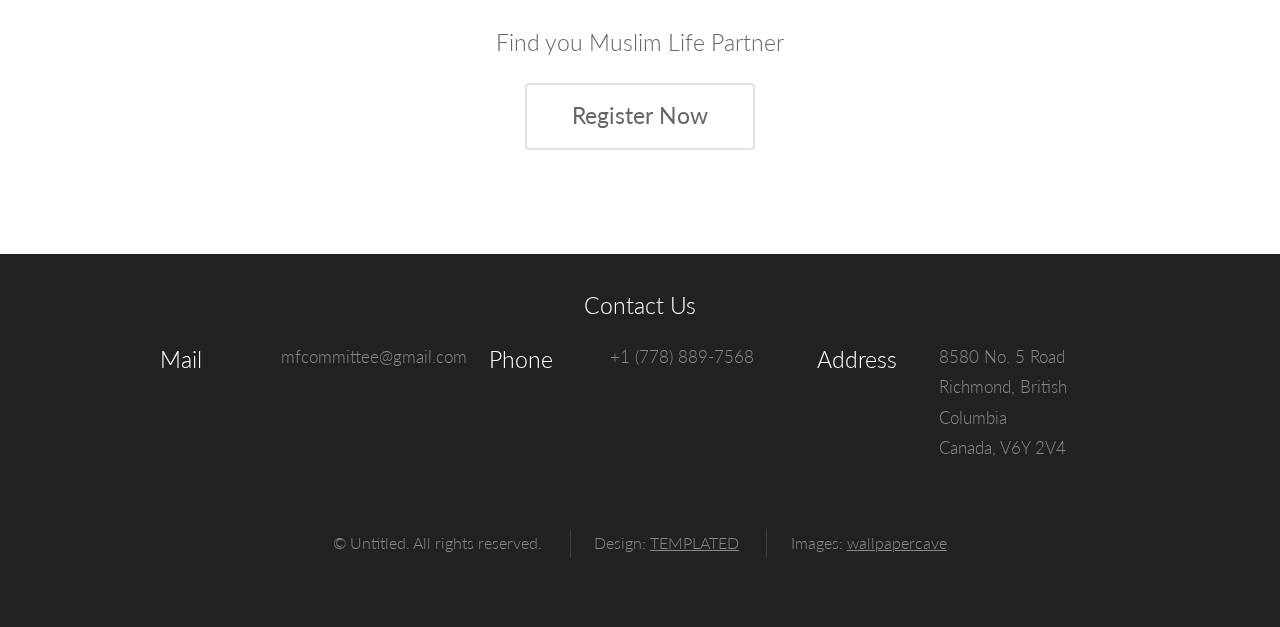
==== commit 903c2d51: "more changes added" ====
--- a/WebContent/public/index.html
+++ b/WebContent/public/index.html
@@ -1,149 +1,139 @@
 <!DOCTYPE html>
 
 <html lang="en">
-	<head>
-		<meta charset="UTF-8">
-		<title>Az-Zahraa MFC</title>
-		<meta http-equiv="content-type" content="text/html; charset=utf-8" />
-		<meta name="description" content="" />
-		<meta name="keywords" content="" />
-		<!--[if lte IE 8]><script src="css/ie/html5shiv.js"></script><![endif]-->
-		<script src="js/jquery.min.js"></script>
-		<script src="js/skel.min.js"></script>
-		<script src="js/skel-layers.min.js"></script>
-		<script src="js/init.js"></script>
-		<noscript>
-			<link rel="stylesheet" href="css/skel.css" />
-			<link rel="stylesheet" href="css/style.css" />
-			<link rel="stylesheet" href="css/style-xlarge.css" />
-		</noscript>
-		<!--[if lte IE 8]><link rel="stylesheet" href="css/ie/v8.css" /><![endif]-->
-	</head>
-	<body class="landing">
+<head>
+<meta charset="UTF-8">
+<title>Az-Zahraa MFC</title>
+<meta http-equiv="content-type" content="text/html; charset=utf-8" />
+<meta name="description" content="" />
+<meta name="keywords" content="" />
+<!--[if lte IE 8]><script src="css/ie/html5shiv.js"></script><![endif]-->
+<script src="js/jquery.min.js"></script>
+<script src="js/skel.min.js"></script>
+<script src="js/skel-layers.min.js"></script>
+<script src="js/init.js"></script>
+<noscript>
+	<link rel="stylesheet" href="css/skel.css" />
+	<link rel="stylesheet" href="css/style.css" />
+	<link rel="stylesheet" href="css/style-xlarge.css" />
+</noscript>
+<!--[if lte IE 8]><link rel="stylesheet" href="css/ie/v8.css" /><![endif]-->
+</head>
+<body class="landing">
 
-		<!-- Header -->
-			<header id="header">
-				<h1><a href="index.html">Interphase</a></h1>
-				<nav id="nav">
-					<ul>
-						<li><a href="index.html">Home</a></li>
-						<li><a href="generic.html">Generic</a></li>
-						<li><a href="elements.html">Elements</a></li>
+	<!-- Header -->
+	<header id="header">
+		<h3
+			style="font-family: Traditional Arabic; color: white; text-align: center; margin-top: 2em;">
+			"وَ مِنْ آیاتِهِ اَنْ خَلَقَ لَکُمْ مِنْ اَنْفُسِکُمْ اَزْواجاً
+			لِتَسْکُنُوا الی‌ها وَ جَعَلَ بَیْنَکُمْ مَوَدَّةً وَ رَحْمَةً"</h3>
+		</nav>
+	</header>
+
+	<!-- Banner -->
+	<section id="banner">
+		<h2>Az-Zahraa Marriage Facilitation Centre</h2>
+		<p>Find a spouse within the Muslim Shia Ithna-Ashari community</p>
+		<ul class="actions">
+			<li><a href="#one" class="button big">Learn More</a></li>
+		</ul>
+	</section>
+
+	<!-- One -->
+	<section id="one" class="wrapper style1 align-center">
+		<div class="container">
+			<header>
+				<h2>About Us</h2>
+				<p>
+					We are a group of volunteers whose aim is to offer you a supportive
+					means to find a spouse within <br /> the Muslim Shia Ithna-Ashari
+					community. Our service is free, highly confidential and personal.
+				</p>
+			</header>
+			<div class="row 200%">
+				<section class="4u 12u$(small)">
+					<i class="icon big rounded fa-pencil"></i>
+					<h3 class="steps">Registeration</h3>
+					<p>To provide the best match possible, we request you provide
+						as much detail as possible. We assure you that your information
+						will not be shared with anyone who is not directly involved in
+						your particular case. As a result, only the following information
+						will be provided to the third party: Age, Education/Work (without
+						detail), residency, citizenship and ethnicity.</p>
+				</section>
+				<section class="4u 12u$(small)">
+					<i class="icon big rounded fa-user"></i>
+					<h3 class="steps">Matchmaking</h3>
+					<p>After registration, we will attempt to match you with
+						someone who we deem compatible based on the information provided.
+						One of the committee members will contact each party to discuss
+						the suitability of an introduction. If the parties agree, an
+						introduction will be made. No personally identifiable information
+						is released without your permission.</p>
+				</section>
+				<section class="4u$ 12u$(small)">
+					<i class="icon big rounded fa-comments"></i>
+					<h3 class="steps">Interaction</h3>
+					<p>Upon your verbal agreement we will provide your name and
+						contact information to a specific individual for the purposes of
+						an introduction.</p>
+				</section>
+			</div>
+		</div>
+	</section>
+
+	<!-- Two -->
+	<section id="two" class="wrapper style2 align-center">
+		<div class="container">
+			<h3>Find you Muslim Life Partner</h3>
+			<footer>
+				<ul class="actions">
+					<li><a href="register.html" class="button alt big">Register Now</a></li>
+				</ul>
+			</footer>
+		</div>
+	</section>
+
+	<!-- Footer -->
+	<footer id="footer">
+		<div class="container">
+			<h3
+				style="text-align: center; margin-top: -3em; margin-bottom: -0.7em;">Contact
+				Us</h3>
+			<div class="row">
+				<section class="4u 6u(medium) 12u$(small)">
+					<h3></h3>
+					<ul class="tabular">
+						<li>
+							<h3>Mail</h3>mfcommittee@gmail.com
+						</li>
 					</ul>
-				</nav>
-			</header>
+				</section>
+				<section class="4u 6u$(medium) 12u$(small)">
+					<h3></h3>
+					<ul class="tabular">
+						<li>
+							<h3>Phone</h3> +1 (778) 889-7568
+						</li>
+					</ul>
+				</section>
+				<section class="4u$ 12u$(medium) 12u$(small)">
+					<h3></h3>
+					<ul class="tabular">
+						<li>
+							<h3>Address</h3> 8580 No. 5 Road <br/>Richmond, British Columbia<br/>
+							Canada, V6Y 2V4
+						</li>
+					</ul>
+				</section>
+			</div>
+			<ul class="copyright">
+				<li>&copy; Untitled. All rights reserved.</li>
+				<li>Design: <a href="http://templated.co">TEMPLATED</a></li>
+				<li>Images: <a href="http://wallpapercave.com">wallpapercave</a></li>
+			</ul>
+		</div>
+	</footer>
 
-		<!-- Banner -->
-			<section id="banner">
-				<h2>Az-Zahraa Marriage Facilitation Centre</h2>
-				<p>Lorem ipsum dolor sit amet, consectetur adipisicing elit.</p>
-				<ul class="actions">
-					<li>
-						<a href="#" class="button big">Learn More</a>
-					</li>
-				</ul>
-			</section>
-
-		<!-- One -->
-			<section id="one" class="wrapper style1 align-center">
-				<div class="container">
-					<header>
-						<h2>Consectetur adipisicing elit</h2>
-						<p>Lorem ipsum dolor sit amet adipisicing elit. Delectus consequatur sed tempus.</p>
-					</header>
-					<div class="row 200%">
-						<section class="4u 12u$(small)">
-							<i class="icon big rounded fa-clock-o"></i>
-							<p>Lorem ipsum dolor sit amet, consectetur adipisicing elit. Enim quam consectetur quibusdam magni minus aut modi aliquid.</p>
-						</section>
-						<section class="4u 12u$(small)">
-							<i class="icon big rounded fa-comments"></i>
-							<p>Lorem ipsum dolor sit amet, consectetur adipisicing elit. Laudantium ullam consequatur repellat debitis maxime molestiae.</p>
-						</section>
-						<section class="4u$ 12u$(small)">
-							<i class="icon big rounded fa-user"></i>
-							<p>Lorem ipsum dolor sit amet, consectetur adipisicing elit. Atque eaque eveniet, nesciunt molestias. Ipsam, voluptate vero.</p>
-						</section>
-					</div>
-				</div>
-			</section>
-
-		<!-- Two -->
-			<section id="two" class="wrapper style2 align-center">
-				<div class="container">
-					<header>
-						<h2>Lorem ipsum dolor sit</h2>
-						<p>Lorem ipsum dolor sit amet, consectetur adipisicing elit. Distinctio, autem.</p>
-					</header>
-					<div class="row">
-					</div>
-					<footer>
-						<ul class="actions">
-							<li>
-								<a href="#" class="button alt big">Learn More</a>
-							</li>
-						</ul>
-					</footer>
-				</div>
-			</section>
-
-		<!-- Footer -->
-			<footer id="footer">
-				<div class="container">
-					<div class="row">
-						<section class="4u 6u(medium) 12u$(small)">
-							<h3>Lorem ipsum</h3>
-							<p>Lorem ipsum dolor sit amet, consectetur adipisicing elit. Assumenda, cumque!</p>
-							<ul class="alt">
-								<li><a href="#">Lorem ipsum dolor sit amet.</a></li>
-								<li><a href="#">Quod adipisci perferendis et itaque.</a></li>
-								<li><a href="#">Itaque eveniet ullam, veritatis reiciendis?</a></li>
-								<li><a href="#">Accusantium repellat accusamus a, soluta.</a></li>
-							</ul>
-						</section>
-						<section class="4u 6u$(medium) 12u$(small)">
-							<h3>Nostrum, repellat!</h3>
-							<p>Tenetur voluptate exercitationem eius tempora! Obcaecati suscipit, soluta earum blanditiis.</p>
-							<ul class="alt">
-								<li><a href="#">Lorem ipsum dolor sit amet.</a></li>
-								<li><a href="#">Id inventore, qui necessitatibus sunt.</a></li>
-								<li><a href="#">Deleniti eum odit nostrum eveniet.</a></li>
-								<li><a href="#">Illum consectetur quibusdam eos corporis.</a></li>
-							</ul>
-						</section>
-						<section class="4u$ 12u$(medium) 12u$(small)">
-							<h3>Contact Us</h3>
-							<ul class="icons">
-								<li><a href="#" class="icon rounded fa-twitter"><span class="label">Twitter</span></a></li>
-								<li><a href="#" class="icon rounded fa-facebook"><span class="label">Facebook</span></a></li>
-								<li><a href="#" class="icon rounded fa-pinterest"><span class="label">Pinterest</span></a></li>
-								<li><a href="#" class="icon rounded fa-google-plus"><span class="label">Google+</span></a></li>
-								<li><a href="#" class="icon rounded fa-linkedin"><span class="label">LinkedIn</span></a></li>
-							</ul>
-							<ul class="tabular">
-								<li>
-									<h3>Address</h3>
-									1234 Somewhere Road<br>
-									Nashville, TN 00000
-								</li>
-								<li>
-									<h3>Mail</h3>
-									<a href="#">someone@untitled.tld</a>
-								</li>
-								<li>
-									<h3>Phone</h3>
-									(000) 000-0000
-								</li>
-							</ul>
-						</section>
-					</div>
-					<ul class="copyright">
-						<li>&copy; Untitled. All rights reserved.</li>
-						<li>Design: <a href="http://templated.co">TEMPLATED</a></li>
-						<li>Images: <a href="http://unsplash.com">Unsplash</a></li>
-					</ul>
-				</div>
-			</footer>
-
-	</body>
+</body>
 </html>--- a/WebContent/public/css/style.css
+++ b/WebContent/public/css/style.css
@@ -191,6 +191,10 @@
 			display: inline-block;
 			padding: 2em 2em 0 2em;
 		}
+
+	h3.steps{
+	color: #FFF;
+	}
 
 /* Form */
 
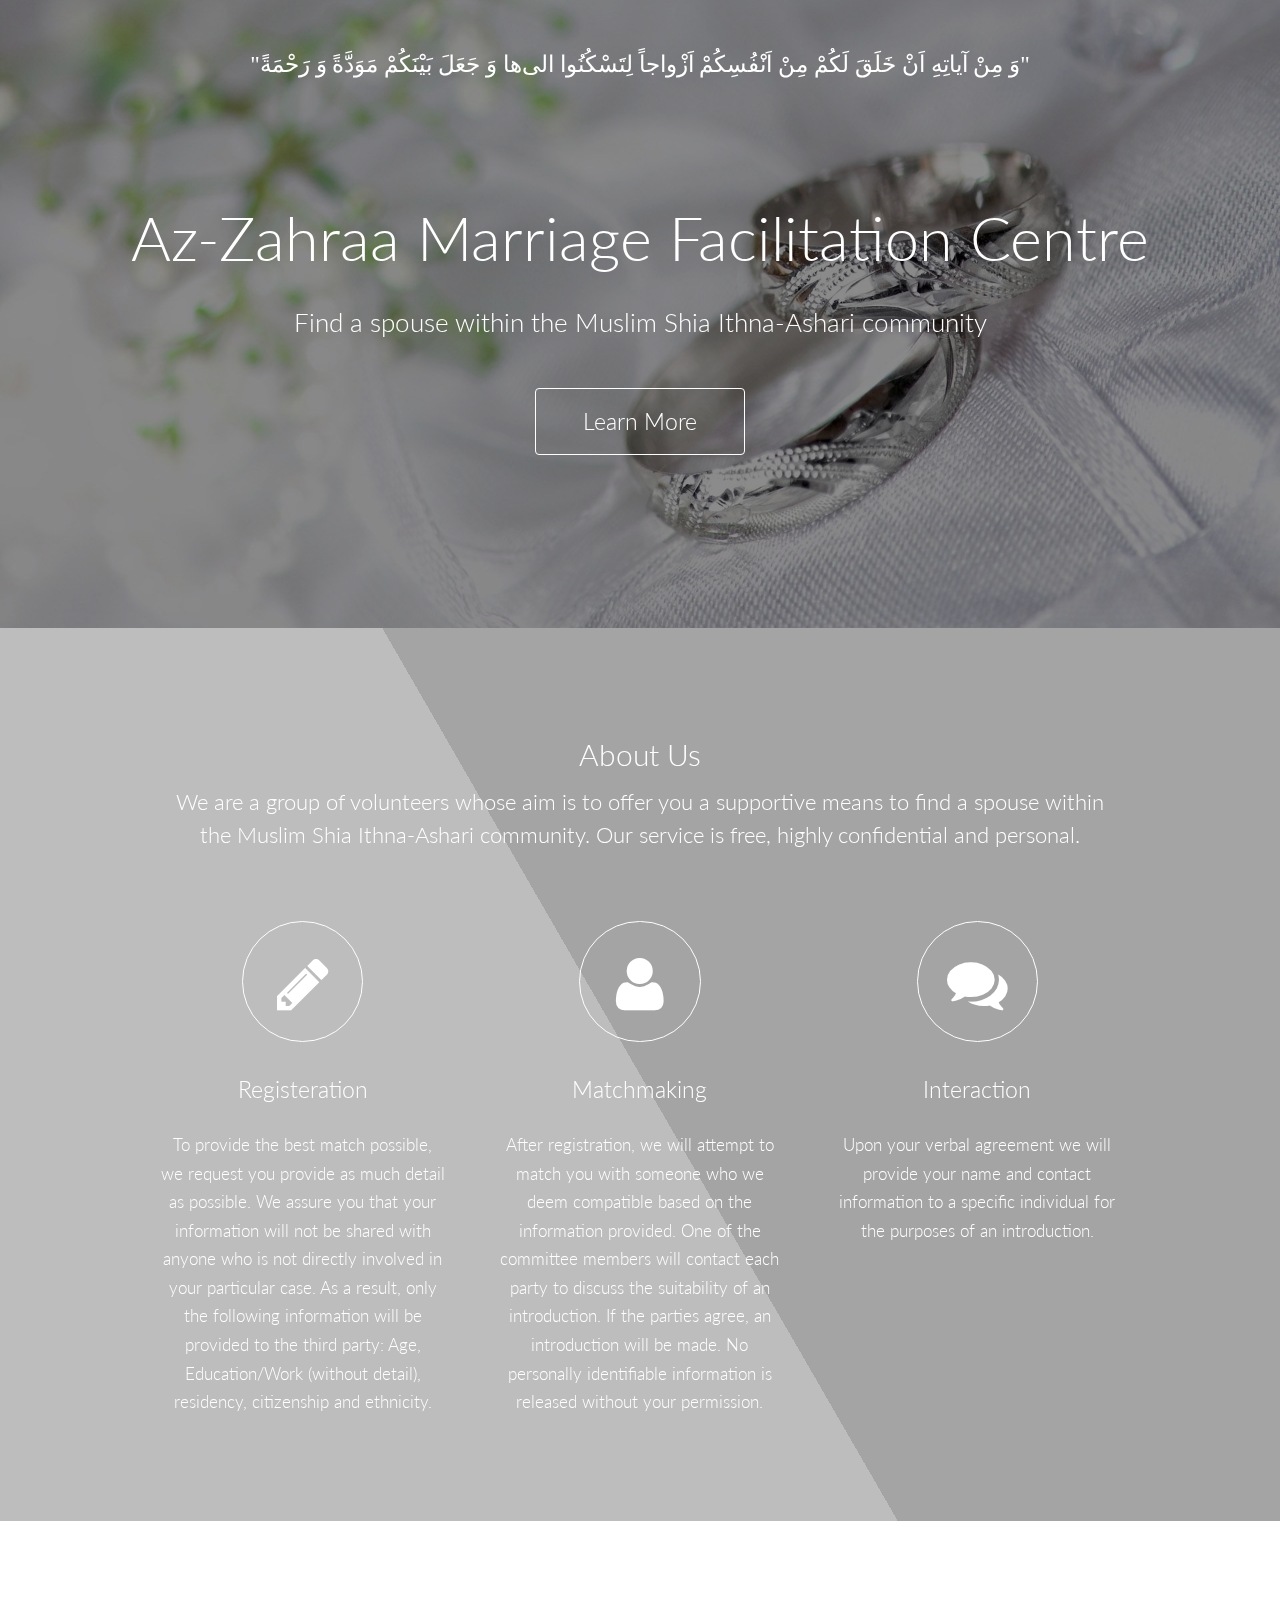
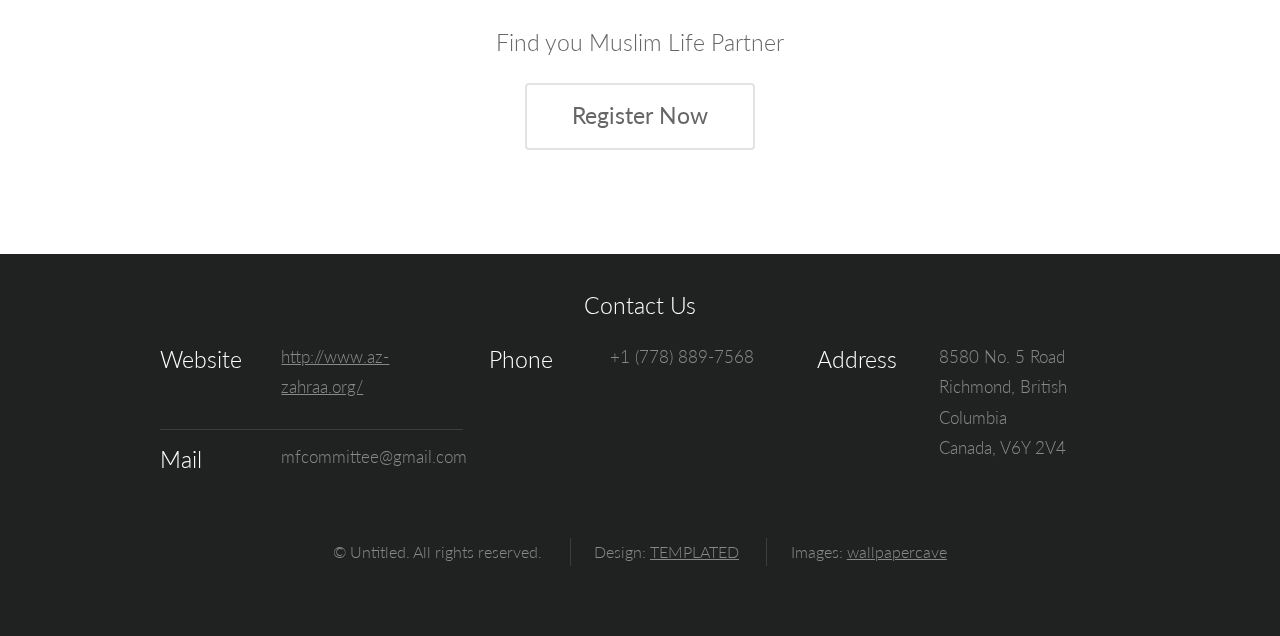
==== commit 38b7f65f: "Lots of changes for new applications" ====
--- a/WebContent/public/index.html
+++ b/WebContent/public/index.html
@@ -27,7 +27,6 @@
 			style="font-family: Traditional Arabic; color: white; text-align: center; margin-top: 2em;">
 			"وَ مِنْ آیاتِهِ اَنْ خَلَقَ لَکُمْ مِنْ اَنْفُسِکُمْ اَزْواجاً
 			لِتَسْکُنُوا الی‌ها وَ جَعَلَ بَیْنَکُمْ مَوَدَّةً وَ رَحْمَةً"</h3>
-		</nav>
 	</header>
 
 	<!-- Banner -->
@@ -105,6 +104,9 @@
 					<h3></h3>
 					<ul class="tabular">
 						<li>
+							<h3>Website</h3><a href="http://www.az-zahraa.org/">http://www.az-zahraa.org/</a>
+						</li>
+						<li>
 							<h3>Mail</h3>mfcommittee@gmail.com
 						</li>
 					</ul>
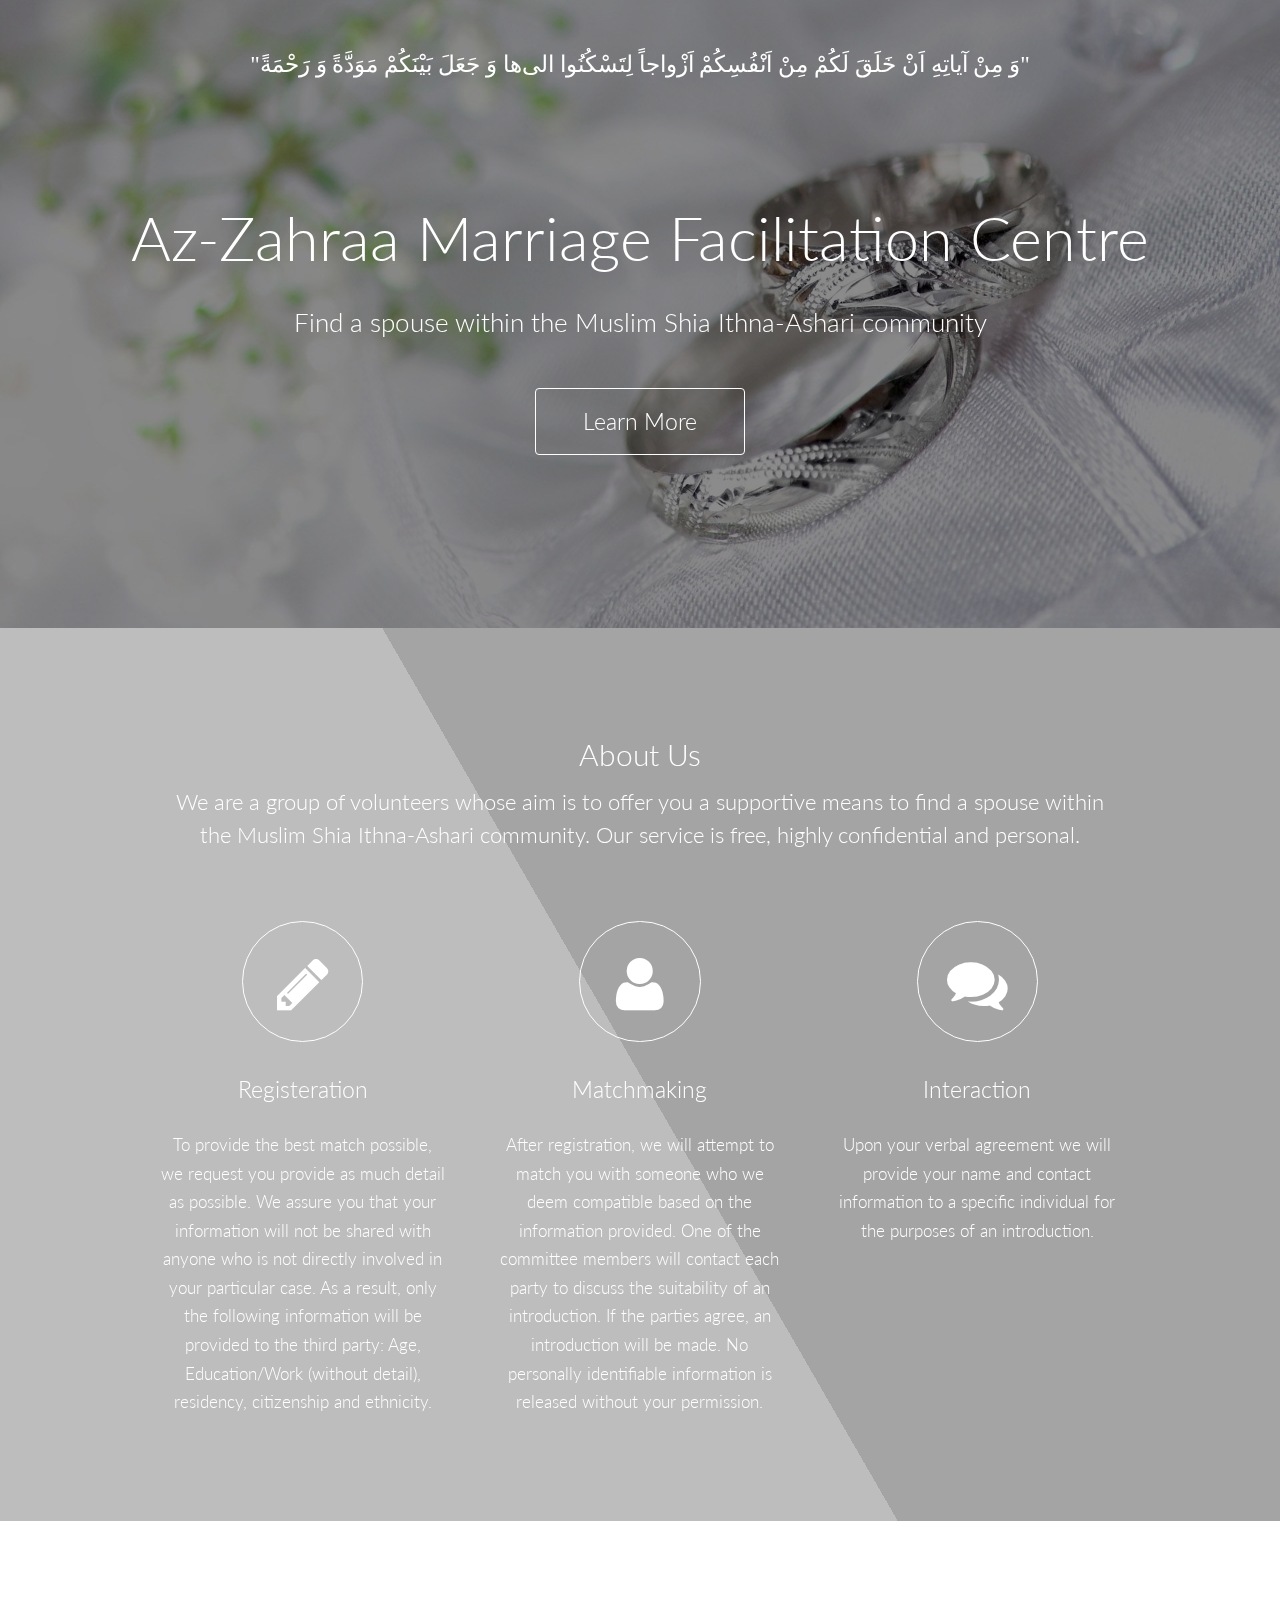
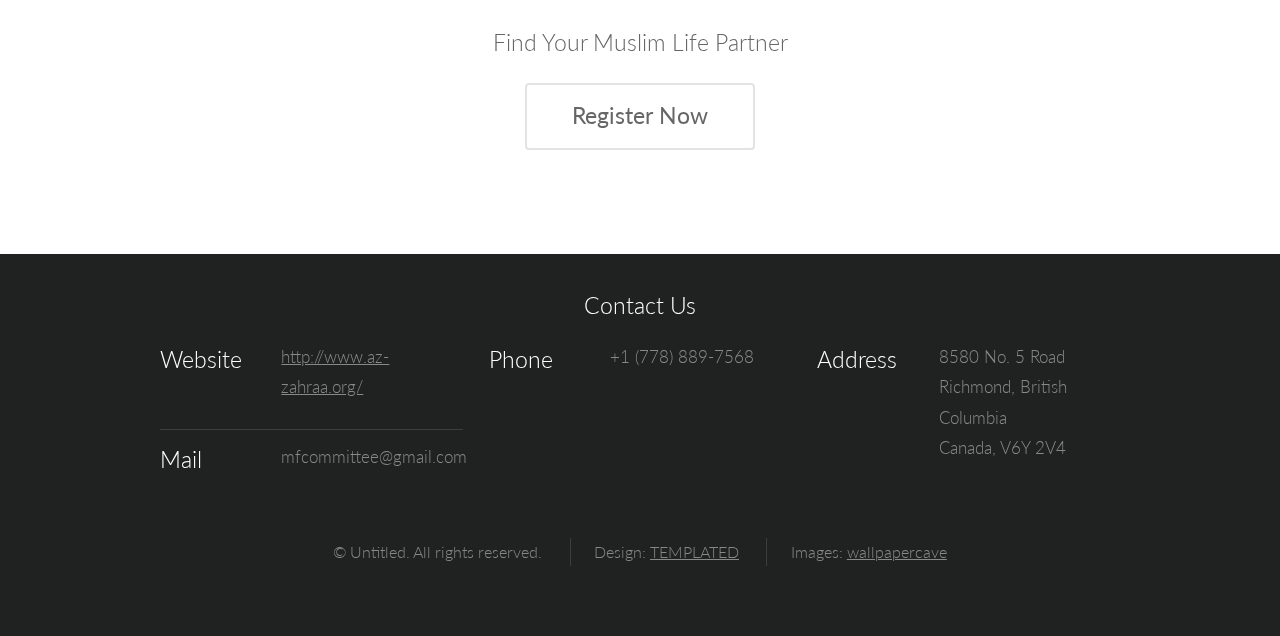
==== commit 4c56a698: "minor tyop" ====
--- a/WebContent/public/index.html
+++ b/WebContent/public/index.html
@@ -84,7 +84,7 @@
 	<!-- Two -->
 	<section id="two" class="wrapper style2 align-center">
 		<div class="container">
-			<h3>Find you Muslim Life Partner</h3>
+			<h3>Find Your Muslim Life Partner</h3>
 			<footer>
 				<ul class="actions">
 					<li><a href="register.html" class="button alt big">Register Now</a></li>
@@ -138,4 +138,4 @@
 	</footer>
 
 </body>
-</html>+</html>
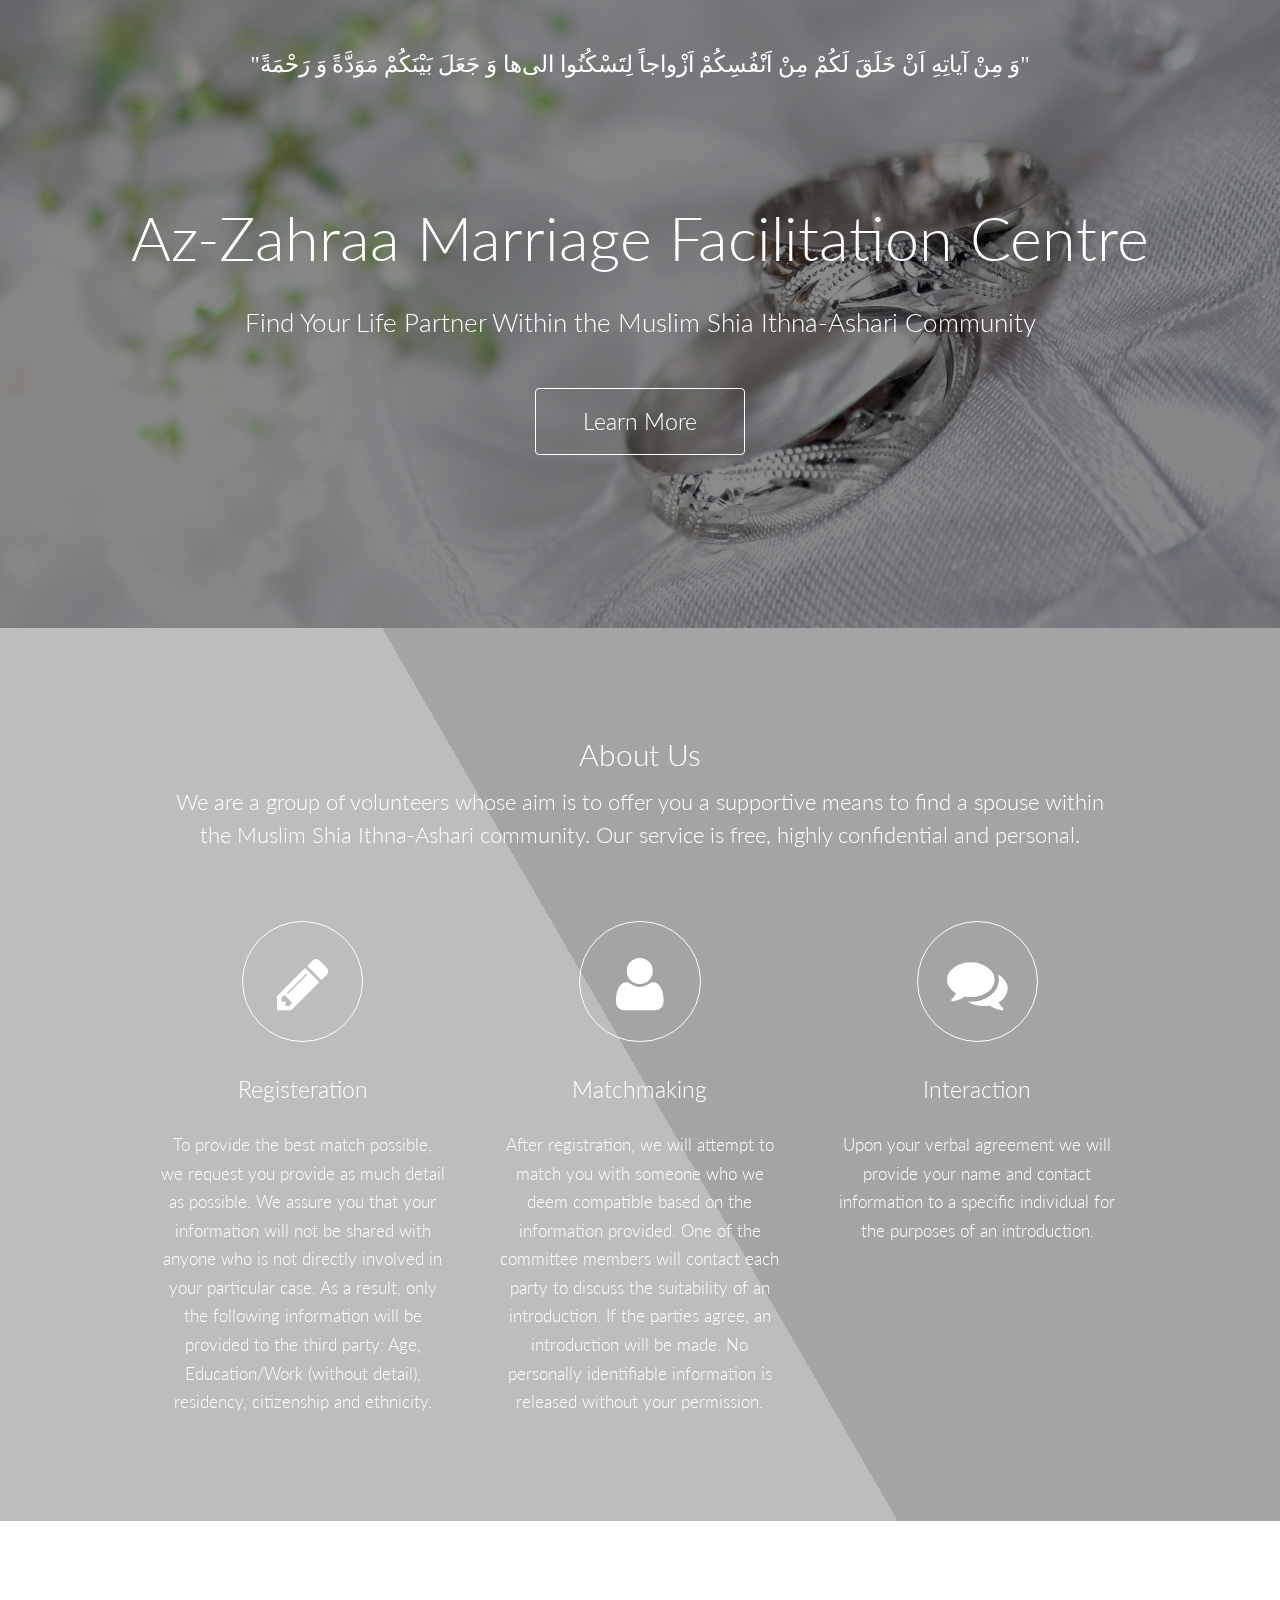
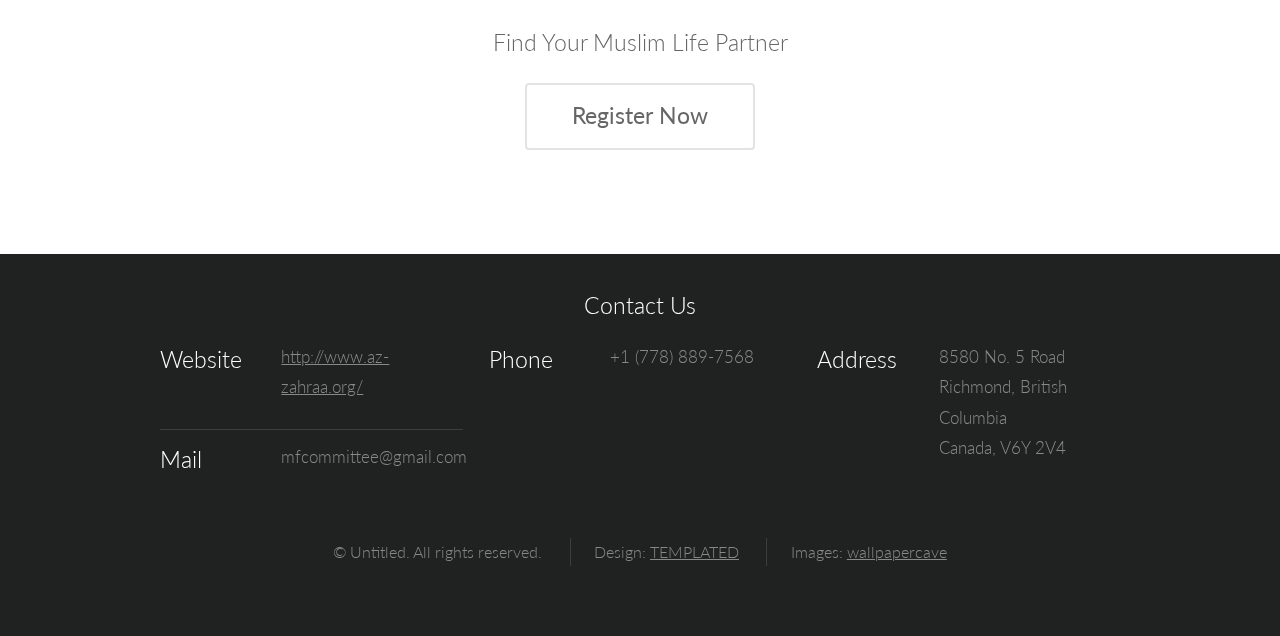
==== commit 59654860: "filtering special characters" ====
--- a/WebContent/public/index.html
+++ b/WebContent/public/index.html
@@ -32,7 +32,7 @@
 	<!-- Banner -->
 	<section id="banner">
 		<h2>Az-Zahraa Marriage Facilitation Centre</h2>
-		<p>Find a spouse within the Muslim Shia Ithna-Ashari community</p>
+		<p>Find Your Life Partner Within the Muslim Shia Ithna-Ashari Community</p>
 		<ul class="actions">
 			<li><a href="#one" class="button big">Learn More</a></li>
 		</ul>
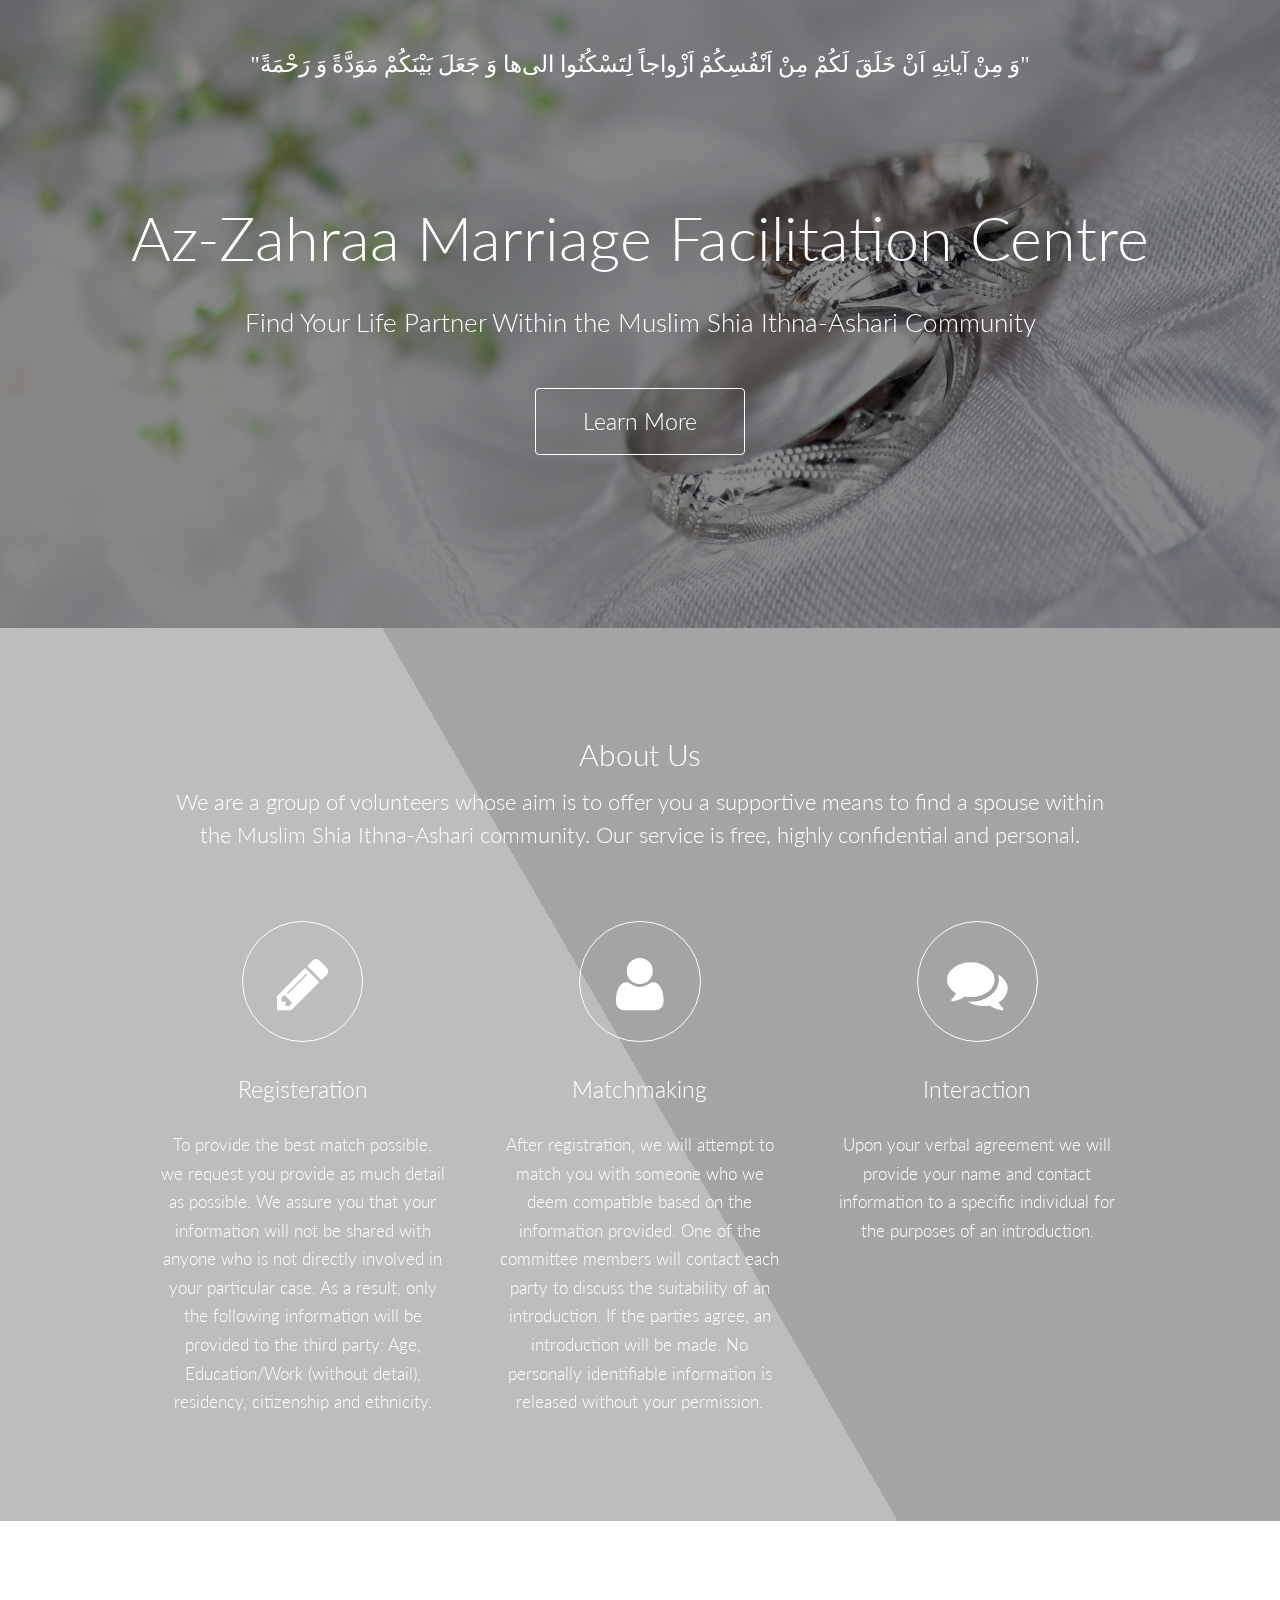
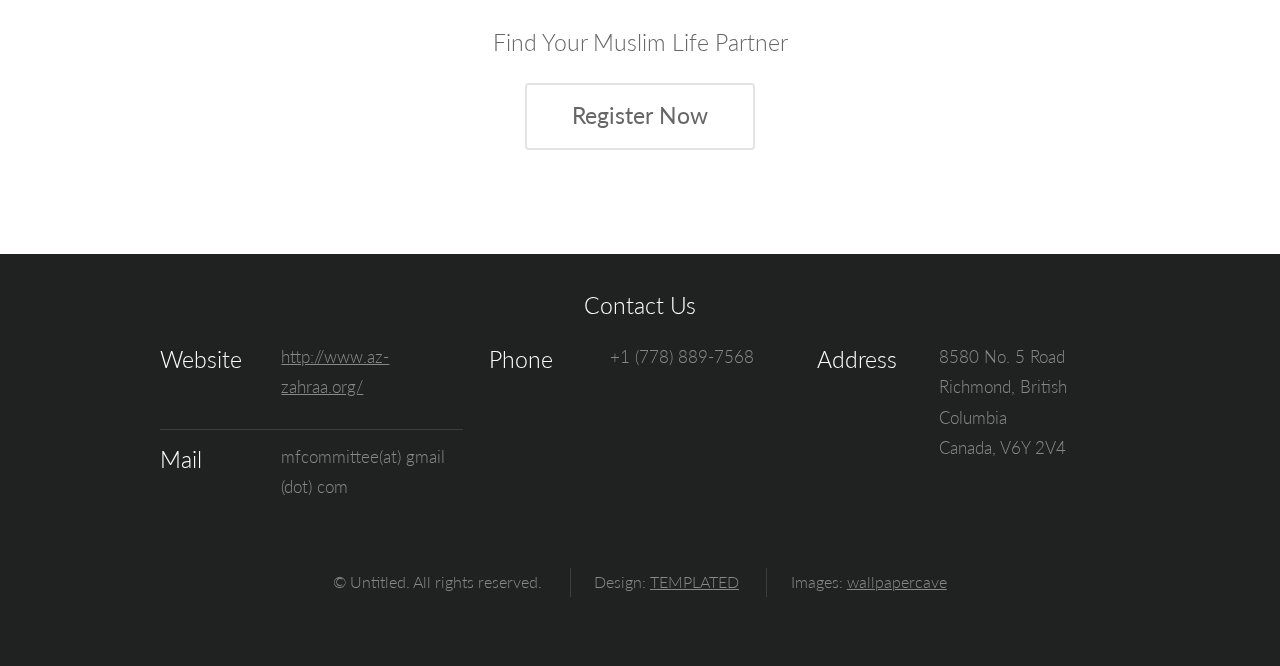
==== commit 40602e49: "changing the mailing address" ====
--- a/WebContent/public/index.html
+++ b/WebContent/public/index.html
@@ -107,7 +107,7 @@
 							<h3>Website</h3><a href="http://www.az-zahraa.org/">http://www.az-zahraa.org/</a>
 						</li>
 						<li>
-							<h3>Mail</h3>mfcommittee@gmail.com
+							<h3>Mail</h3>mfcommittee(at) gmail (dot) com
 						</li>
 					</ul>
 				</section>
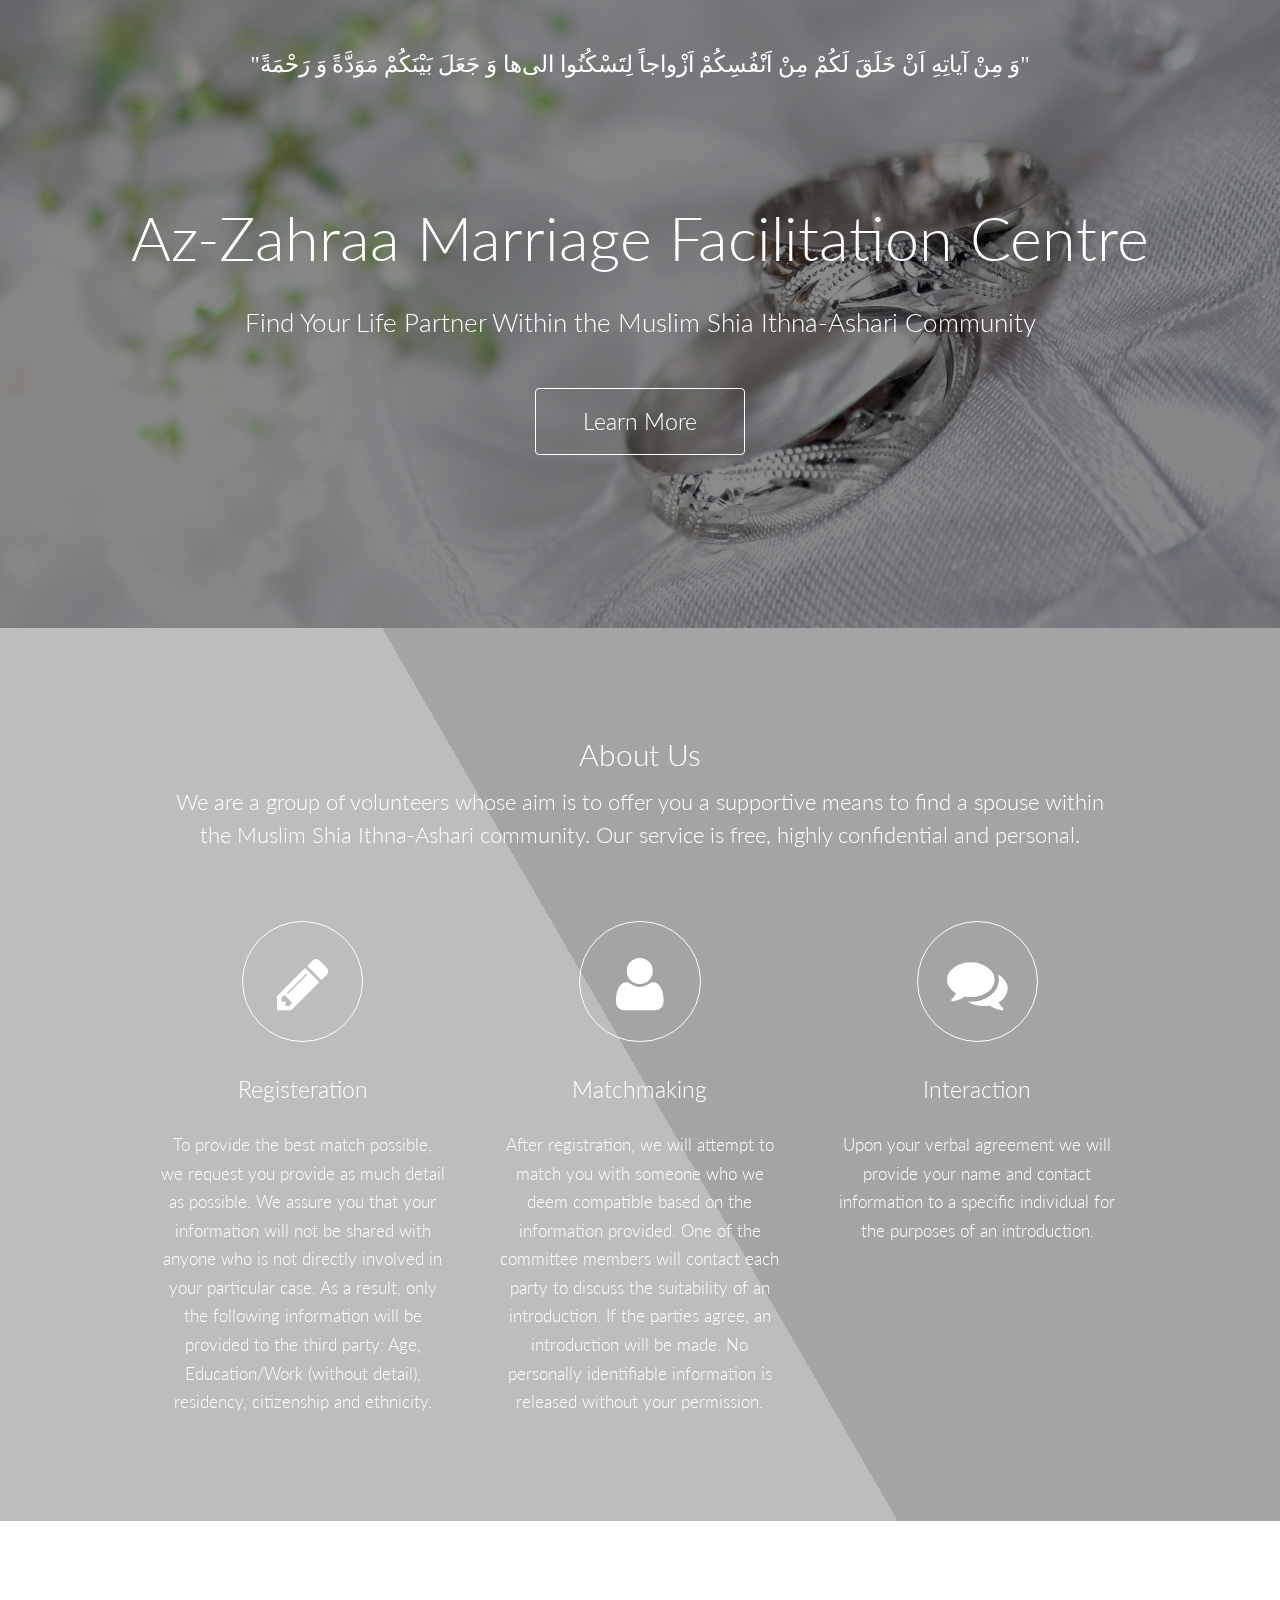
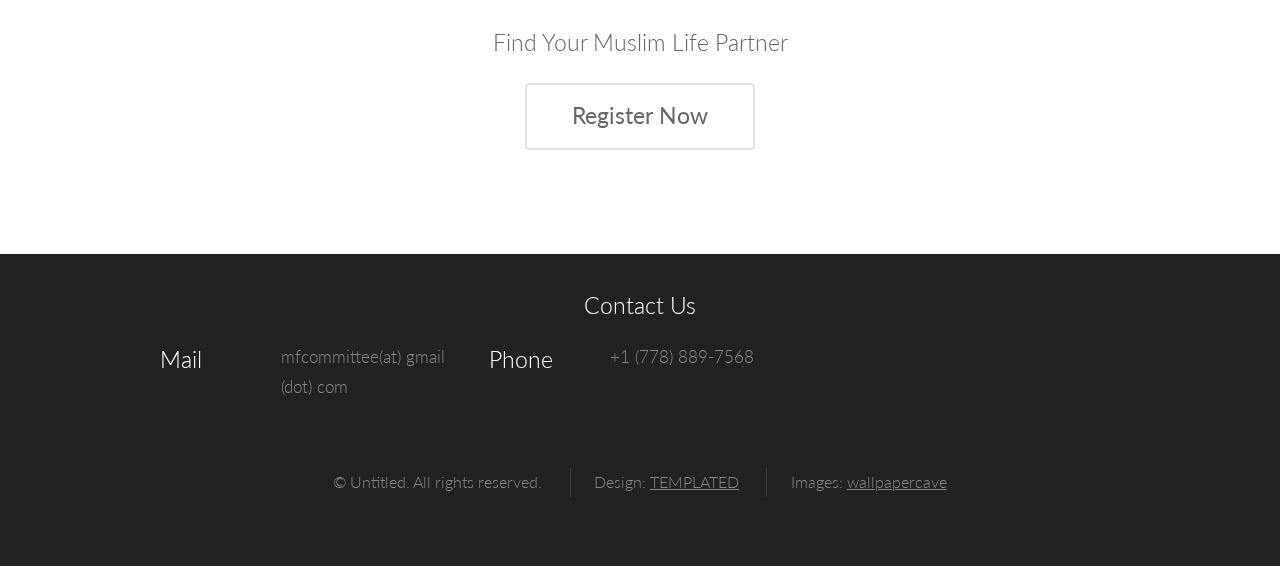
==== commit ea2ddc33: "removing Az-Zahra" ====
--- a/WebContent/public/index.html
+++ b/WebContent/public/index.html
@@ -103,9 +103,9 @@
 				<section class="4u 6u(medium) 12u$(small)">
 					<h3></h3>
 					<ul class="tabular">
-						<li>
+						<!-- <li>
 							<h3>Website</h3><a href="http://www.az-zahraa.org/">http://www.az-zahraa.org/</a>
-						</li>
+						</li> -->
 						<li>
 							<h3>Mail</h3>mfcommittee(at) gmail (dot) com
 						</li>
@@ -121,12 +121,13 @@
 				</section>
 				<section class="4u$ 12u$(medium) 12u$(small)">
 					<h3></h3>
+					<!--  
 					<ul class="tabular">
 						<li>
 							<h3>Address</h3> 8580 No. 5 Road <br/>Richmond, British Columbia<br/>
 							Canada, V6Y 2V4
 						</li>
-					</ul>
+					</ul>-->
 				</section>
 			</div>
 			<ul class="copyright">
